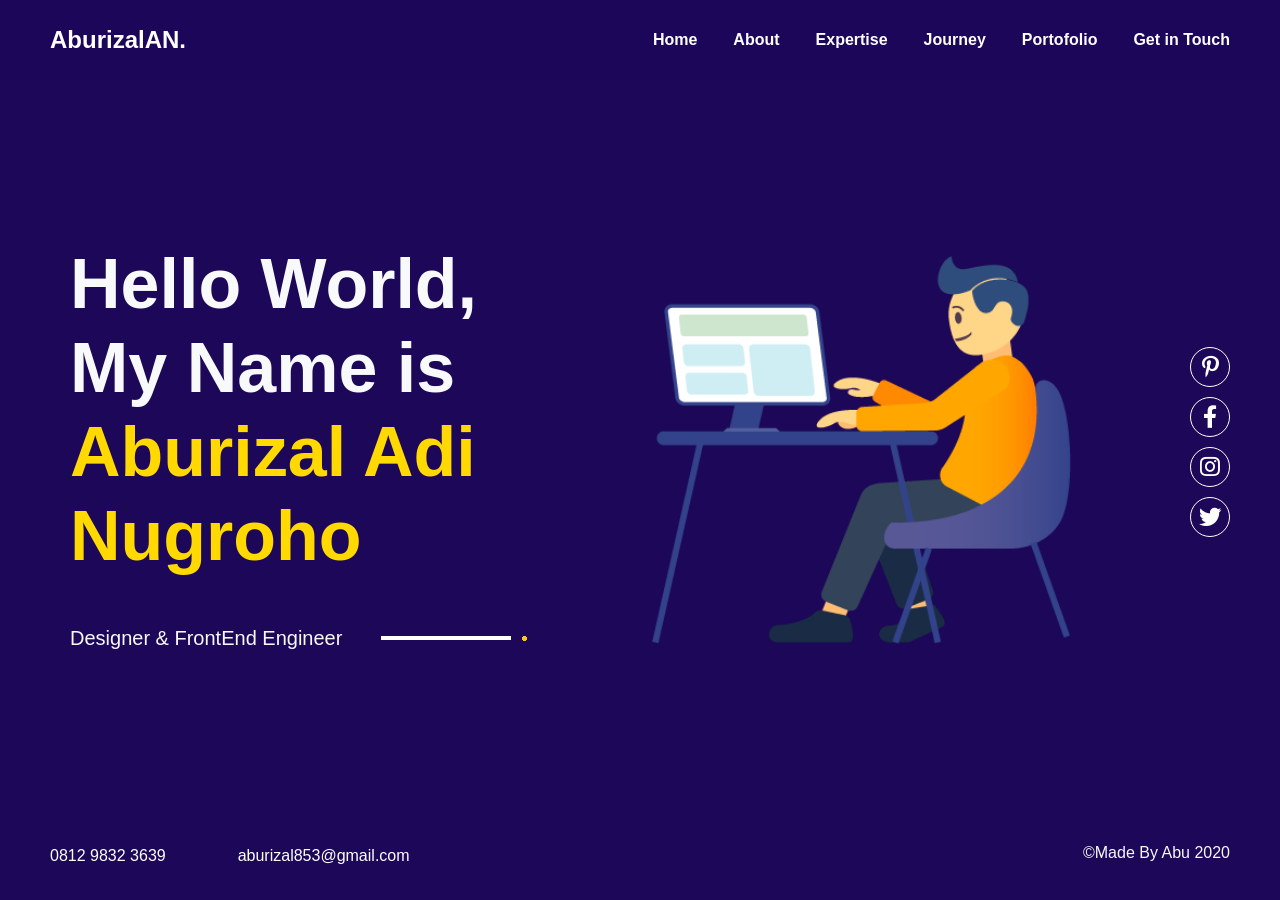
==== index.html @ 2dc070d5 "Commit Malam Tahun Baru" ====
<!DOCTYPE html>
<html lang="en">
    <head>
        <meta charset="utf-8">
        <meta name="viewport" content="width=device-width, initial-scale=1">
        <title>Aburizal Adi Nugroho - FrontEnd Engineer</title>
        <link href="./css/bootstrap.min.css" rel="stylesheet">
        <link href="./css/all.min.css" rel="stylesheet" >
        <link href="./css/magnific-popup.css" rel="stylesheet">
        <link href="./css/jquery.pagepiling.min.css" rel="stylesheet">
        <link href="./css/main.css" rel="stylesheet">
    </head>
    <body>
        <!--======Navbar========-->
        <nav id="navbar" class="navbar navbar-expand-xl navbar-dark fixed-top">
            <div class="container-fluid">
                <a class="navbar-brand me-5" href="#">AburizalAN.</a>
                <button class="navbar-toggler" type="button" data-toggle="collapse" aria-controls="navbarSupportedContent" aria-expanded="false" aria-label="Toggle navigation">
                    <span class="navbar-toggler-icon"></span>
                </button>
                <div class="collapse navbar-collapse" id="navbarSupportedContent">
                    <ul id="menu" class="navbar-nav ms-auto">
                        <li data-menuanchor="header" class="nav-item"><a class="nav-link" href="#header">Home</a></li>
                        <li data-menuanchor="about" class="nav-item"><a class="nav-link" href="#about">About</a></li>
                        <li data-menuanchor="skills" class="nav-item"><a class="nav-link" href="#skills">Expertise</a></li>
                        <li data-menuanchor="journey" class="nav-item"><a class="nav-link" href="#journey">Journey</a></li>
                        <li data-menuanchor="portofolio" class="nav-item"><a class="nav-link" href="#portofolio">Portofolio</a></li>
                        <li data-menuanchor="contact" class="nav-item"><a class="nav-link" href="#contact">Get in Touch</a></li>
                    </ul>
                </div>
            </div>
        </nav>
        <div class="bottom-nav fixed-bottom text-light">
            <div class="container-fluid">
                <div class="row d-flex justify-content-between align-items-center">
                    <div class="contact d-flex align-items-center justify-content-start">
                        <div class="phone me-5">0812 9832 3639</div>
                        <div class="email ms-4">aburizal853@gmail.com</div>
                    </div>
                    <h6>&#169;Made By Abu 2020</h6>
                </div>
            </div>
        </div>
        
        <ul class="sosmed position-absolute">
            <li><a href=""><i class="fab fa-pinterest-p"></i></a></li>
            <li><a href=""><i class="fab fa-facebook-f"></i></a></li>
            <li><a href=""><i class="fab fa-instagram"></i></a></li>
            <li><a href=""><i class="fab fa-twitter"></i></a></li>
        </ul>

        <div id="pagepiling">
            <header id="header" class="header section pp-scrollable">
                <div class="container text-light position-relative h-lg-100">
                    <div class="row align-items-center h-100 justify-content-center">
                        <div class="col-lg-5">
                            <h1 class="big-title mb-lg-5 mb-4">
                                Hello World, <br> My Name is <span>Aburizal Adi Nugroho</span>
                            </h1>
                            <h5>
                                Designer & FrontEnd Engineer
                            </h5>
                        </div>
                        <div class="col-lg-6 offset-lg-1 mt-4 mt-lg-0">
                            <img class=" w-75" src="./img/illustration/illustration-header.png">
                        </div>
                    </div>
                </div>
            </header>

            <section id="about" class="section light-section about pp-scrollable">
                <div class="container h-lg-100">
                    <div class="row h-100 align-items-center justify-content-center">
                        <div class="col-lg-6">
                            <h3>About Me</h3>
                            <h1>I am design &  <br>
                                technology enthusiast
                            </h1>
                            <p class="mt-4">
                                Hello I'm Abu, Design & Tech Enthusiast based in Bogor, West Java.
                                Now i'm working as a Graphic Designer in the Educational Consultant in Cibinong. 
                            </p>
                            <p>
                                I like to learn & make many things about Technology and design aspecially on Web Technology.
                            </p>
                        </div>
                        <div class="col-lg-6 d-flex justify-content-center">
                            <div class="wrapper">
                                <div class="img-wrapper">
                                    <img src="./img/Foto/profil.jpg">
                                </div>
                            </div>
                        </div>
                    </div>
                </div>
            </section>

            <section id="skills" class="section skills text-light pp-scrollable">
                <div class="container h-lg-100">
                    <div class="row h-100 align-items-center justify-content-center">
                        <div class="col-lg-5">
                            <div class="img-wrapper d-flex justify-content-center align-items-center">
                                <img src="./img/skills-01.png" alt="">
                            </div>
                        </div>
                        <div class="col-lg-5 offset-lg-1 content">
                            <h3>Expertise</h3>
                            <h1>My Skills & Technologies</h1>
                            <div class="mt-5">
                                <div class="progress-item">
                                    <div class="row">
                                        <div class="col-md-6"><h6>Coding (FrontEnd)</h6></div>
                                        <div class="col-md-6 text-end"></div>
                                    </div>
                                    <div class="progress mt-2">
                                        <div class="progress-bar" role="progressbar" style="width: 60%" aria-valuenow="60" aria-valuemin="0" aria-valuemax="100"></div>
                                    </div>
                                </div>
                                <div class="progress-item mt-4">
                                    <div class="row">
                                        <div class="col-md-6"><h6>Design</h6></div>
                                        <div class="col-md-6 text-end"></div>
                                    </div>
                                    <div class="progress mt-2">
                                        <div class="progress-bar bg-success" role="progressbar" style="width: 60%" aria-valuenow="60" aria-valuemin="0" aria-valuemax="100"></div>
                                    </div>
                                </div>
                            </div>
                            <div class="mt-5">
                                <h6>Technologies</h6>
                                <ul>
                                    <li>Javascript (ES6)</li>
                                    <li>HTML & CSS</li>
                                    <li>Bootstrap Framework</li>
                                    <li>React</li>
                                    <li>Progresive Web App</li>
                                    <li>Github</li>
                                </ul>
                            </div>
                        </div>
                    </div>
                </div>
            </section>

            <section id="journey" class="section experiences light-section pp-scrollable">
                <div class="container">
                    <div class="row">
                        <div class="col-11">
                            <h3>Employment & Education</h3>
                            <h1 class="mb-5">My Experiences Journey</h1>
                        </div>
                        <div class="col-lg-11 mt-2">
                            <ul class="experiencelist">
                                <li class="dicoding">
                                    <div class="d-lg-flex align-items-center ps-lg-0 ps-4">
                                        <div class="col-lg-6 d-lg-flex justify-content-center icon">
                                            <img src="./img/dicoding logo.png" alt="">
                                        </div>
                                        <div class="col-lg-6 mt-lg-0 mt-3">
                                            <h5>2020</h5>
                                            <h3>Sertifikat Kompetensi Dicoding</h3>
                                            <ul>
                                                <li>Belajar Dasar Pemrograman Web</li>
                                                <li>Fundamental Front End Web Development</li>
                                                <li>Membangun Progressive Web Apps</li>
                                            </ul>
                                        </div>
                                    </div>
                                    <div class="icon-wrapper">
                                        <span><i class="fas fa-briefcase"></i></span>
                                    </div>
                                    <div class="button-wrapper overflow-hidden d-lg-block d-none">
                                        <button type="button"><i class="fas fa-search-plus"></i></button>
                                    </div>
                                </li>
                                <li class="bdd">
                                    <div class="d-lg-flex align-items-center ps-lg-0 ps-4">
                                        <div class="col-lg-6 d-lg-flex justify-content-center align-items-center icon">
                                            <img class="me-4" src="./img/logo-bdd.png" alt="">
                                            <img src="./img/logo-kemenparekraf.png">
                                        </div>
                                        <div class="col-lg-6 mt-lg-0 mt-3">
                                            <h5>2020</h5>
                                            <h3>Baparekraf Digital Talent Day</h3>
                                            <p>Monitoring dan Coaching Penerima Fasilitas BDT TA 2020 [Online Event]</p>
                                        </div>
                                    </div>
                                    <div class="icon-wrapper">
                                        <span><i class="fas fa-briefcase"></i></span>
                                    </div>
                                    <div class="button-wrapper overflow-hidden d-lg-block d-none">
                                        <button type="button"><i class="fas fa-search-plus"></i></button>
                                    </div>
                                </li>
                                <li class="gilland">
                                    <div class="d-lg-flex align-items-center ps-lg-0 ps-4">
                                        <div class="col-lg-6 d-lg-flex justify-content-center align-items-center icon">
                                            <img class="me-4" src="./img/GILLAND GANESHA 2016-COLOR.png" alt="">
                                        </div>
                                        <div class="col-lg-6 mt-lg-0 mt-3">
                                            <h5>2017 - Now</h5>
                                            <h3>Graphic Designer <br>at PT. Gilland Ganesha</h3>
                                            <p>Working at Marketing & Social Media Division</p>
                                        </div>
                                    </div>
                                    <div class="icon-wrapper">
                                        <span><i class="fas fa-briefcase"></i></span>
                                    </div>
                                    <div class="button-wrapper overflow-hidden d-lg-block d-none">
                                        <button type="button"><i class="fas fa-search-plus"></i></button>
                                    </div>
                                </li>
                                <li class="smk">
                                    <div class="d-lg-flex align-items-center ps-lg-0 ps-4">
                                        <div class="col-lg-6 d-lg-flex justify-content-center align-items-center icon">
                                            <img class="me-4" src="./img/SMKN 1 Bogor.jpg" alt="">
                                        </div>
                                        <div class="col-lg-6 mt-lg-0 mt-3">
                                            <h5>2013 - 2016</h5>
                                            <h3>Student at SMKN 1 Bogor</h3>
                                            <p>Student in Multimedia Major</p>
                                        </div> 
                                    </div>          
                                    <div class="icon-wrapper">
                                        <span><i class="fas fa-briefcase"></i></span>
                                    </div>
                                    <div class="button-wrapper overflow-hidden d-lg-block d-none">
                                        <button type="button"><i class="fas fa-search-plus"></i></button>
                                    </div>
                                </li>
                            </ul>
                        </div>
                    </div>
                </div>
            </section>

            <section id="portofolio" class="section portofolio pp-scrollable text-light">
                <div class="container">
                    <div class="row h-100 align-items-center justify-content-center">
                        <div class="col-11">
                            <h3>Portofolio</h3>
                            <h1 class="mb-5">Somethings I've Built</h1>
                        </div>
                        <div class="col-11 mt-3">
                            <div class="row">
                                <div class="grid">
                                    <div class="image-wrapper">
                                        <div class="image">
                                            <img class="w-100" src="img/Group 365.png">
                                        </div>
                                    </div>
                                    <div class="content">
                                        <h3 class="mb-4">Landing Page Website</h3>
                                        <div class="white-box">
                                            This is the Clean, Modern, and Professional Agency Website Template Based on latest Bootstrap 4 Framework.
                                            You can use this template for any kind of purpose.
                                        </div>
                                        <ul class="mt-4">
                                            <li>HTML & CSS</li>
                                            <li>Bootstrap 4.x</li>
                                            <li>Javascript</li>
                                        </ul>
                                        <a class="mt-3" href="#">
                                            <div class="overflow-hidden d-inline-block">
                                                <span>check out more</span>
                                            </div>
                                            <span class="ps-2 d-inline-block"><i class="fas fa-external-link-alt"></i></span>
                                        </a>
                                    </div>
                                </div>
                                <div class="grid left">
                                    <div class="image-wrapper">
                                        <div class="image" style="height: 358px;">
                                            <img class="w-100" src="img/Web 1366 – 1.png">
                                        </div>
                                    </div>
                                    <div class="content">
                                        <h3 class="mb-4">Job Seeker Website</h3>
                                        <div class="white-box">
                                            This is a Website theme for Job Seeker who want to search for the Job.
                                            it made with Bootstrap 4 Framework. 
                                        </div>
                                        <ul class="mt-4">
                                            <li>HTML & CSS</li>
                                            <li>Bootstrap 4.x</li>
                                            <li>Javascript</li>
                                        </ul>
                                        <a class="mt-3" href="#">
                                            <div class="overflow-hidden d-inline-block">
                                                <span>check out more</span>
                                            </div>
                                            <span class="pe-2 d-inline-block"><i class="fas fa-external-link-alt"></i></span>
                                        </a>
                                    </div>
                                </div>
                                <div class="grid">
                                    <div class="image-wrapper">
                                        <div class="image">
                                            <img class="w-100" src="./img/Footbal.png">
                                        </div>
                                    </div>
                                    <div class="content">
                                        <h3 class="mb-4">Football team Web App</h3>
                                        <div class="white-box">
                                            A Web App that include the lists of Football team in the best european Leagues.
                                            You can search the information about your Favorit Team, and save it into your Favorite List.
                                            and you can access your Favorite team information in offline mode.
                                        </div>
                                        <ul class="mt-4">
                                            <li>HTML & CSS</li>
                                            <li>Javascript</li>
                                            <li>PWA</li>
                                            <li>Materialize.css</li>
                                            
                                        </ul>
                                        <a class="mt-3" href="#">
                                            <div class="overflow-hidden d-inline-block">
                                                <span>check out more</span>
                                            </div>
                                            <span class="ps-2 d-inline-block"><i class="fas fa-external-link-alt"></i></span>
                                        </a>
                                    </div>
                                </div>
                            </div>
                        </div>
                    </div>

                    <div class="row design-portofolio justify-content-center">
                        <div class="col-lg-11">
                            <div class="row">
                                <h3 class="mb-5">Another Portofolio Design</h3>
                                <div class="portofolio-grid">
                                    <a class="grid-item" href="./img/Portofolio/display Creativora.jpg">
                                        <div class="overlay">
                                            <h4><i class="fas fa-search-plus"></i></h4>
                                        </div>
                                        <img src="./img/Portofolio/display Creativora.jpg">
                                    </a>
                                    <a class="grid-item" href="./img/Portofolio/01_Preview-02-02.png">
                                        <div class="overlay">
                                            <h4><i class="fas fa-search-plus"></i></h4>
                                        </div>
                                        <img src="./img/Portofolio/01_Preview-02-02.png">
                                    </a>
                                    <a class="grid-item" href="./img/Portofolio/WEb-Design-ai-2020-01.png">
                                        <div class="overlay">
                                            <h4><i class="fas fa-search-plus"></i></h4>
                                        </div>
                                        <img src="./img/Portofolio/WEb-Design-ai-2020-01.png">
                                    </a>
                                    <a class="grid-item" href="./img/Portofolio/Web-Design.png">
                                        <div class="overlay">
                                            <h4><i class="fas fa-search-plus"></i></h4>
                                        </div>
                                        <img src="./img/Portofolio/Web-Design.png">
                                    </a>
                                    <a class="grid-item" href="./img/Portofolio/01_Preview-2-01-01.png">
                                        <div class="overlay">
                                            <h4><i class="fas fa-search-plus"></i></h4>
                                        </div>
                                        <img src="./img/Portofolio/01_Preview-2-01-01.png">
                                    </a>
                                </div>
                            </div>
                        </div>
                    </div>
                </div>
            </section>

            <section id="contact" class="section get-in-touch text-light pp-scrollable">
                <div class="container text-center h-100">
                    <div class="row justify-content-center h-100 align-items-center flex-column">
                        <div class="col-lg-12">
                            <h1>Get In Touch</h1>
                        </div>
                        <div class="col-lg-6 mt-4">
                            <p class="mb-5">
                                Lorem ipsum dolor sit amet, consectetur adipiscing elit. 
                                Praesent congue, elit semper vulputate ultrices, arcu risus 
                                mattis arcu, sed faucibus odio augue quis tortor. 
                                Pellentesque vel egestas turpis.
                            </p>
                            <div class="btn-wrapper d-flex justify-content-center align-items-center flex-column flex-lg-row">
                                <a class="gmail" href="mailto:aburizal853@gmail.com">Contact Me Via Email</a>
                                <a class="whatsapp ms-lg-4 mt-4 mt-lg-0" href="https://api.whatsapp.com/send?phone=6281298323639">Contact Me Via Whatsapp</a>
                            </div>
                        </div>
                    </div>
                </div>
            </section>

        </div>
        


        <script src="./js/jquery-3.5.1.min.js"></script>
        <script src="./js/jquery.magnific-popup.js"></script>
        <script src="./js/jquery.pagepiling.js"></script>
        <script src="./js/bootstrap.bundle.min.js"></script>
        <script src="./js/custom.js"></script>
    </body>
</html>
---- css/main.css ----
body {
  font-family: 'Nunito Sans', sans-serif;
}

section, header {
  width: 100%;
}

a {
  text-decoration: none;
  color: white;
}

a:hover {
  color: white;
}

.h-lg-100 {
  padding: 110px 0;
}

@media screen and (min-width: 992px) {
  .h-lg-100 {
    padding: 0;
    height: 100%;
  }
}

.container-fluid {
  padding: 0 50px;
}

@media screen and (max-width: 992px) {
  .container {
    padding-left: 30px;
    padding-right: 30px;
  }
}

.navbar {
  z-index: 7;
  background-color: rgba(29, 7, 90, 0.8);
  height: 80px;
  -webkit-transition: all .8s ease;
  transition: all .8s ease;
}

.navbar .navbar-brand {
  font-weight: 700;
  font-size: 24px;
}

.navbar .nav-item {
  font-weight: 700;
  margin-left: 36px;
}

.navbar .nav-item .nav-link {
  padding: 0;
  -webkit-transition: all .2s ease;
  transition: all .2s ease;
  position: relative;
  display: inline-block;
  width: 100%;
  /*&::after {
			position: absolute;
			bottom: -8px;
			left: 0;
			transform: scaleX(0);
			transform-origin: left;
			content: '';
			width: 70%;
			height: 3px;
			transition: all .3s;
			background-color: #fce45e;
			}
			&:hover::after {
			transform: scaleX(1);
			}*/
}

.navbar .nav-item .nav-link:hover {
  color: #fce45e;
}

.navbar .navbar-collapse {
  width: auto;
}

.navbar-dark .nav-item .nav-link {
  color: white;
}

.navbar-light {
  background-color: rgba(255, 255, 255, 0.9);
}

.navbar-light .nav-link {
  /*&:hover::after {
			background-color: rgb(72, 39, 221) !important;
		}*/
}

.navbar-light .nav-link:hover {
  color: #4827dd !important;
}

.sosmed {
  display: -webkit-box;
  display: -ms-flexbox;
  display: flex;
  -webkit-box-align: end;
      -ms-flex-align: end;
          align-items: flex-end;
  -webkit-box-pack: center;
      -ms-flex-pack: center;
          justify-content: center;
  -webkit-box-orient: vertical;
  -webkit-box-direction: normal;
      -ms-flex-flow: column;
          flex-flow: column;
  position: absolute;
  list-style: none;
  padding: 0;
  top: 0;
  bottom: 0;
  right: 50px;
  z-index: 1000;
}

@media screen and (max-width: 992px) {
  .sosmed {
    display: none;
  }
}

.sosmed li a {
  display: -webkit-box;
  display: -ms-flexbox;
  display: flex;
  -webkit-box-align: center;
      -ms-flex-align: center;
          align-items: center;
  -webkit-box-pack: center;
      -ms-flex-pack: center;
          justify-content: center;
  border-radius: 50%;
  width: 40px;
  height: 40px;
  font-size: 2.5vh;
  color: white;
  border: 1.9px solid;
  text-decoration: none;
  -webkit-transition: all .4s ease;
  transition: all .4s ease;
  margin: 5px 0;
}

.sosmed li a:hover {
  -webkit-transform: translateX(-30%);
          transform: translateX(-30%);
  background-color: #FFCE2E;
  border-color: #FFCE2E;
  color: #001141;
}

.sosmed-inverse li a {
  color: #484848 !important;
}

.bottom-nav {
  margin-bottom: 30px;
  -webkit-transition: .4s ease;
  transition: .4s ease;
  position: absolute;
  width: 100%;
  bottom: 0;
  left: 0;
  z-index: 100000;
}

@media screen and (max-width: 992px) {
  .bottom-nav {
    display: none;
  }
}

.bottom-nav .row * {
  width: unset;
}

.bottom-nav-inverse {
  color: #484848 !important;
}

.contact {
  bottom: 50px;
}

.contact .phone, .contact .email {
  -webkit-transition: .4s ease;
  transition: .4s ease;
  width: auto;
  color: white;
}

.contact-inverse .phone, .contact-inverse .email {
  color: #484848;
}

.header {
  background-color: #1d0758;
  width: 100%;
  min-height: 100vh;
}

.header .big-title {
  font-weight: 800;
  font-size: 70px;
}

@media screen and (max-width: 992px) {
  .header .big-title {
    font-size: 50px;
  }
}

.header .big-title span {
  color: #ffd900;
}

.header h5 {
  position: relative;
}

.header h5::after {
  content: '';
  position: absolute;
  top: 0;
  bottom: 0;
  right: 0;
  width: 150px;
  background-size: 130px 4px, 7px 7px;
  background-position: 0px 50%, 140px 50%;
  background-repeat: no-repeat;
  background-image: -webkit-gradient(linear, left top, right top, from(white), to(white)), radial-gradient(ellipse at center, #ffc514 0%, #ffc514 50%, rgba(255, 197, 20, 0) 50%, rgba(255, 197, 20, 0) 100%);
  background-image: linear-gradient(90deg, white 0%, white 100%), radial-gradient(ellipse at center, #ffc514 0%, #ffc514 50%, rgba(255, 197, 20, 0) 50%, rgba(255, 197, 20, 0) 100%);
}

@media screen and (max-width: 992px) {
  .header h5::after {
    display: none;
  }
}

.about {
  background-color: white;
}

.about h1 {
  font-weight: 800;
}

.about .wrapper {
  position: relative;
}

.about .wrapper::before {
  content: "";
  width: 100%;
  height: 100%;
  position: absolute;
  top: 30px;
  left: 30px;
  border: 2px solid #02233d;
  z-index: -1;
}

.about .wrapper .img-wrapper {
  width: 300px;
  height: 350px;
  overflow: hidden;
  display: -webkit-box;
  display: -ms-flexbox;
  display: flex;
  -webkit-box-align: center;
      -ms-flex-align: center;
          align-items: center;
}

.about .wrapper .img-wrapper img {
  width: 100%;
}

.skills {
  background-color: #1d0758;
}

.skills h1 {
  font-weight: 800;
  font-size: 38px;
  color: #ffd900;
}

.skills .progress {
  height: 6px;
}

.skills ul {
  -webkit-columns: 2;
          columns: 2;
}

.skills .img-wrapper {
  background-color: #2B0E7B;
  border-radius: 4px;
  width: 100%;
  height: 459px;
}

.skills .img-wrapper img {
  width: 150%;
}

@media screen and (max-width: 992px) {
  .skills .img-wrapper img {
    width: 100%;
  }
}

.experiences {
  background-color: white;
  padding: 130px 0;
}

.experiences h1 {
  font-weight: 800;
}

.experiences .experiencelist {
  list-style: none;
  padding: 0;
  margin: 0;
  position: relative;
}

.experiences .experiencelist > li {
  cursor: pointer;
  padding-left: 70px;
  position: relative;
}

@media screen and (max-width: 992px) {
  .experiences .experiencelist > li:hover > .d-lg-flex {
    background-color: #ececec;
  }
}

.experiences .experiencelist > li > .d-lg-flex {
  border-top: 1px solid #dadada;
  padding: 32px 0;
  -webkit-transition: .3s;
  transition: .3s;
}

.experiences .experiencelist > li:last-child > .d-lg-flex {
  border-bottom: 1px solid #dadada;
}

.experiences .experiencelist > li .icon img {
  width: 100px;
  height: auto;
}

.experiences .experiencelist > li .icon-wrapper {
  display: -webkit-box;
  display: -ms-flexbox;
  display: flex;
  -webkit-box-pack: center;
      -ms-flex-pack: center;
          justify-content: center;
  -webkit-box-align: center;
      -ms-flex-align: center;
          align-items: center;
  width: 70px;
  height: 70px;
  font-size: 16px;
  color: white;
  background-color: #1d0758;
  border: 10px solid white;
  position: absolute;
  -webkit-transform: translateY(-50%);
          transform: translateY(-50%);
  top: 50%;
  left: 0;
  border-radius: 100px;
}

.experiences .experiencelist > li .button-wrapper {
  position: absolute;
  top: 0;
  right: 0;
  -webkit-transform: translateX(100%);
          transform: translateX(100%);
  width: 100px;
  height: 100%;
}

.experiences .experiencelist > li .button-wrapper button {
  width: 100%;
  height: 100%;
  top: 0;
  left: 100%;
  background-color: #e6e6e6;
  border: none;
  font-size: 30px;
  color: #4d4d4d;
  position: absolute;
  -webkit-transition: .3s ease;
  transition: .3s ease;
}

.experiences .experiencelist > li .button-wrapper button:focus {
  border: none;
  outline: none;
}

.experiences .experiencelist > li:hover .button-wrapper button {
  left: 0;
}

.experiences .experiencelist h3 {
  font-weight: 800;
}

.experiences .experiencelist::before {
  content: '';
  border-radius: 100px;
  position: absolute;
  width: 70px;
  height: 100%;
  top: 0;
  left: 0;
  background-size: 4px 100%;
  background-position: 50% 0;
  background-repeat: no-repeat;
  background-image: #484848;
  background-image: -webkit-gradient(linear, left top, right top, from(#484848), to(#484848));
  background-image: linear-gradient(90deg, #484848 0%, #484848 100%);
}

.portofolio {
  background-color: #1d0758;
  padding: 130px 0;
}

.portofolio h1 {
  font-weight: 800;
}

.portofolio .grid {
  margin-bottom: 100px;
  display: -ms-grid;
  display: grid;
  gap: 30px;
  -ms-grid-columns: (1fr)[12];
      grid-template-columns: repeat(12, 1fr);
  -webkit-box-align: center;
      -ms-flex-align: center;
          align-items: center;
}

.portofolio .grid:last-child {
  margin-bottom: 0;
}

.portofolio .grid .image-wrapper {
  position: relative;
  -ms-grid-row: 1;
  grid-area: 1 / 1 / 1 / -1;
  position: relative;
  -webkit-box-shadow: 0 10px 30px -15px rgba(0, 0, 0, 0.5);
          box-shadow: 0 10px 30px -15px rgba(0, 0, 0, 0.5);
  top: 0px;
  left: 0px;
  -webkit-transition: all .2s !important;
  transition: all .2s !important;
  -webkit-transition-delay: .2s;
          transition-delay: .2s;
}

@media screen and (min-width: 992px) {
  .portofolio .grid .image-wrapper {
    -ms-grid-row: 1;
    -ms-grid-column: 1;
    -ms-grid-column-span: 7;
    grid-area: 1 / 1/ 1 / 8;
  }
}

.portofolio .grid .image-wrapper:hover {
  top: 3px;
  left: 3px;
}

.portofolio .grid .image-wrapper::after {
  -webkit-transition: .2s;
  transition: .2s;
  content: '';
  position: absolute;
  width: 100%;
  height: 100%;
  border: 2px solid rgba(255, 255, 255, 0.7);
  top: 18px;
  left: 18px;
  z-index: -1;
}

.portofolio .grid .image-wrapper:hover::after {
  top: 12px;
  left: 12px;
}

.portofolio .grid .image {
  overflow: hidden;
  position: relative;
}

.portofolio .grid .image::before {
  content: '';
  width: 100%;
  height: 100%;
  position: absolute;
  background-color: rgba(68, 0, 255, 0.3);
  -webkit-transition: .3s;
  transition: .3s;
}

.portofolio .grid .image:hover::before {
  opacity: 0;
}

.portofolio .grid .content {
  text-align: right !important;
  position: relative;
  -ms-grid-row: 1;
  grid-area: 1 / 1 / 1 / -1;
}

@media screen and (min-width: 992px) {
  .portofolio .grid .content {
    -ms-grid-row: 1;
    grid-area: 1 / 7 / 1 / -1;
  }
}

.portofolio .grid .content h3 {
  font-weight: 800;
}

.portofolio .grid .content .white-box {
  -webkit-box-shadow: 0 10px 30px -15px rgba(0, 0, 0, 0.5);
          box-shadow: 0 10px 30px -15px rgba(0, 0, 0, 0.5);
  background-color: #5e48c0;
  padding: 24px;
  color: white;
  border-radius: 4px;
}

.portofolio .grid .content ul {
  list-style: none;
  padding: 0;
  margin: 0;
}

.portofolio .grid .content ul li {
  display: inline-block;
  margin-left: 28px;
  color: #d8c7ff;
}

.portofolio .grid .content a {
  display: inline-block;
  overflow: auto;
  font-weight: 700;
}

.portofolio .grid .content a div span:nth-child(1) {
  display: inline-block;
  -webkit-transition: .2s;
  transition: .2s;
  position: relative;
  -webkit-transform: translateX(100%);
          transform: translateX(100%);
}

.portofolio .grid .content a:hover div span:nth-child(1) {
  -webkit-transform: translateX(0);
          transform: translateX(0);
}

.portofolio .grid .content a > span {
  float: right;
}

@media screen and (min-width: 992px) {
  .portofolio .grid.left .image-wrapper {
    -ms-grid-row: 1;
    grid-area: 1 / 6 / 1 / -1;
  }
}

.portofolio .grid.left .image-wrapper:hover {
  top: 3px;
  left: -3px;
}

.portofolio .grid.left .image-wrapper::after {
  top: 18px;
  left: -18px;
}

.portofolio .grid.left .image-wrapper:hover::after {
  top: 12px;
  left: -12px;
}

.portofolio .grid.left .content {
  text-align: left !important;
}

@media screen and (min-width: 992px) {
  .portofolio .grid.left .content {
    -ms-grid-row: 1;
    -ms-grid-column: 1;
    -ms-grid-column-span: 6;
    grid-area: 1 / 1/ 1 / 7;
  }
}

.portofolio .grid.left .content ul {
  -webkit-box-pack: start;
      -ms-flex-pack: start;
          justify-content: flex-start;
}

.portofolio .grid.left .content ul li {
  margin-left: 0;
  margin-right: 28px;
}

.portofolio .grid.left a div span:nth-child(1) {
  -webkit-transform: translateX(-100%);
          transform: translateX(-100%);
}

.portofolio .grid.left a > span {
  float: left;
}

@media screen and (max-width: 992px) {
  .portofolio .grid {
    margin-bottom: 40px;
    -webkit-box-align: unset;
        -ms-flex-align: unset;
            align-items: unset;
  }
  .portofolio .grid .image-wrapper {
    -webkit-box-shadow: none;
            box-shadow: none;
  }
  .portofolio .grid .image-wrapper .image {
    height: 200px !important;
    opacity: 0.3;
  }
  .portofolio .grid .image-wrapper::after {
    display: none;
  }
  .portofolio .grid .content {
    padding: 30px;
    padding-bottom: 10px;
  }
  .portofolio .grid .content .white-box {
    -webkit-box-shadow: none;
            box-shadow: none;
    background-color: transparent;
    padding: 0;
    color: white;
    border-radius: none;
  }
}

.portofolio .design-portofolio {
  margin-top: 130px;
}

@media screen and (max-width: 992px) {
  .portofolio .design-portofolio {
    margin-top: 70px;
  }
}

.portofolio .design-portofolio h3 {
  font-weight: 800;
}

.portofolio .design-portofolio .portofolio-grid {
  display: block;
}

.portofolio .design-portofolio .portofolio-grid .grid-item {
  display: block;
  margin-bottom: 30px;
  -webkit-box-shadow: 0 20px 40px -15px rgba(0, 0, 0, 0.3);
          box-shadow: 0 20px 40px -15px rgba(0, 0, 0, 0.3);
  height: 300px;
  overflow: hidden;
  background-color: #d8c7ff;
  position: relative;
}

.portofolio .design-portofolio .portofolio-grid .grid-item .overlay {
  position: absolute;
  width: 100%;
  height: 100%;
  top: 50%;
  left: 50%;
  -webkit-transform: translate(-50%, -50%);
          transform: translate(-50%, -50%);
  background-color: rgba(68, 0, 255, 0.5);
  opacity: 0;
  -webkit-transition: .2s;
  transition: .2s;
  display: -webkit-box;
  display: -ms-flexbox;
  display: flex;
  -webkit-box-align: center;
      -ms-flex-align: center;
          align-items: center;
  -webkit-box-pack: center;
      -ms-flex-pack: center;
          justify-content: center;
  font-size: 50px;
}

.portofolio .design-portofolio .portofolio-grid .grid-item:hover .overlay {
  width: calc(100% - 30px);
  height: calc(100% - 30px);
  opacity: 1;
}

.portofolio .design-portofolio .portofolio-grid .grid-item img {
  width: 100%;
  height: 100%;
  -o-object-fit: cover;
     object-fit: cover;
  -o-object-position: top;
     object-position: top;
}

@media screen and (min-width: 720px) {
  .portofolio .design-portofolio .portofolio-grid {
    display: -ms-grid;
    display: grid;
    -ms-grid-columns: auto auto;
        grid-template-columns: auto auto;
    -ms-grid-rows: minmax(300px, auto);
        grid-template-rows: minmax(300px, auto);
    grid-auto-flow: dense;
    gap: 30px;
  }
  .portofolio .design-portofolio .portofolio-grid .grid-item {
    margin-bottom: 0px;
  }
  .portofolio .design-portofolio .portofolio-grid .grid-item:nth-child(3) {
    -ms-grid-row: span 2;
        grid-row-start: span 2;
    height: 630px;
  }
}

@media screen and (min-width: 992px) {
  .portofolio .design-portofolio .portofolio-grid {
    display: -ms-grid;
    display: grid;
    -ms-grid-columns: auto auto auto;
        grid-template-columns: auto auto auto;
    -ms-grid-rows: minmax(300px, auto);
        grid-template-rows: minmax(300px, auto);
    grid-auto-flow: dense;
    gap: 30px;
  }
  .portofolio .design-portofolio .portofolio-grid .grid-item {
    margin-bottom: 0px;
  }
  .portofolio .design-portofolio .portofolio-grid .grid-item:nth-child(1) {
    -ms-grid-column: span 2;
        grid-column-start: span 2;
  }
  .portofolio .design-portofolio .portofolio-grid .grid-item:nth-child(4) {
    -ms-grid-column: span 2;
        grid-column-start: span 2;
  }
  .portofolio .design-portofolio .portofolio-grid .grid-item:nth-child(3) {
    -ms-grid-row: span 2;
        grid-row-start: span 2;
    height: 630px;
  }
  .portofolio .design-portofolio .portofolio-grid .grid-item:nth-child(5) {
    -ms-grid-column: span 2;
        grid-column-start: span 2;
  }
}

.get-in-touch {
  background-color: #010020;
}

.get-in-touch h1 {
  font-weight: 800;
}

.get-in-touch .btn-wrapper a {
  width: 300px;
  padding: 20px 30px;
  border: 2px solid white;
  -webkit-transition: .2s;
  transition: .2s;
}

.get-in-touch .btn-wrapper a:hover {
  border-color: #fce45e;
  color: #fce45e;
}

.mfp-content {
  width: 80%;
}

.mfp-content figure .mfp-img {
  width: 100%;
  max-height: unset !important;
}

/* overlay at start */
.mfp-fade.mfp-bg {
  opacity: 0;
  -webkit-transition: all 0.15s ease-out;
  transition: all 0.15s ease-out;
}

/* overlay animate in */
.mfp-fade.mfp-bg.mfp-ready {
  opacity: 0.8;
}

/* overlay animate out */
.mfp-fade.mfp-bg.mfp-removing {
  opacity: 0;
}

/* content at start */
.mfp-fade.mfp-wrap .mfp-content {
  opacity: 0;
  -webkit-transition: all 0.15s ease-out;
  transition: all 0.15s ease-out;
}

/* content animate it */
.mfp-fade.mfp-wrap.mfp-ready .mfp-content {
  opacity: 1;
}

/* content animate out */
.mfp-fade.mfp-wrap.mfp-removing .mfp-content {
  opacity: 0;
}
/*# sourceMappingURL=main.css.map */
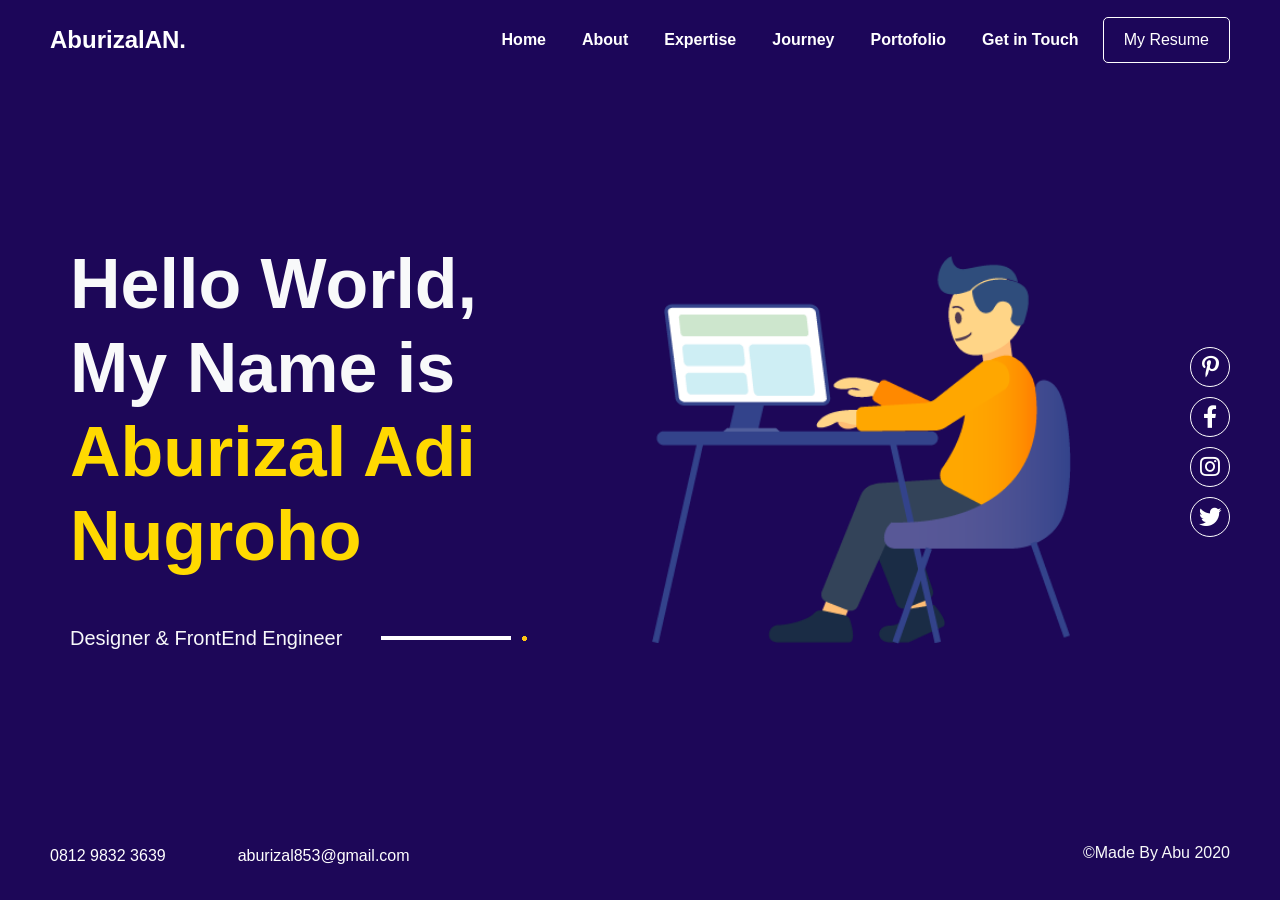
==== commit 783b4aae: "penambahan link resume" ====
--- a/index.html
+++ b/index.html
@@ -27,6 +27,10 @@
                         <li data-menuanchor="portofolio" class="nav-item"><a class="nav-link" href="#portofolio">Portofolio</a></li>
                         <li data-menuanchor="contact" class="nav-item"><a class="nav-link" href="#contact">Get in Touch</a></li>
                     </ul>
+                    
+                    <a class="myresume ms-0 ms-lg-4" href="https://drive.google.com/file/d/1-pJa2Ewuh2-pcLEcbB_aptd0f5gsszlU/view?usp=sharing">
+                        My Resume
+                    </a>
                 </div>
             </div>
         </nav>
@@ -237,18 +241,18 @@
             <section id="portofolio" class="section portofolio pp-scrollable text-light">
                 <div class="container">
                     <div class="row h-100 align-items-center justify-content-center">
-                        <div class="col-11">
+                        <div class="col-lg-11">
                             <h3>Portofolio</h3>
                             <h1 class="mb-5">Somethings I've Built</h1>
                         </div>
-                        <div class="col-11 mt-3">
+                        <div class="col-lg-11 mt-3">
                             <div class="row">
                                 <div class="grid">
-                                    <div class="image-wrapper">
+                                    <a href="./demo1/index2.html" class="image-wrapper">
                                         <div class="image">
                                             <img class="w-100" src="img/Group 365.png">
                                         </div>
-                                    </div>
+                                    </a>
                                     <div class="content">
                                         <h3 class="mb-4">Landing Page Website</h3>
                                         <div class="white-box">
@@ -260,7 +264,7 @@
                                             <li>Bootstrap 4.x</li>
                                             <li>Javascript</li>
                                         </ul>
-                                        <a class="mt-3" href="#">
+                                        <a class="mt-3" href="./demo1/index2.html">
                                             <div class="overflow-hidden d-inline-block">
                                                 <span>check out more</span>
                                             </div>
@@ -269,11 +273,11 @@
                                     </div>
                                 </div>
                                 <div class="grid left">
-                                    <div class="image-wrapper">
+                                    <a href="./demo2/index.html" class="image-wrapper">
                                         <div class="image" style="height: 358px;">
                                             <img class="w-100" src="img/Web 1366 – 1.png">
                                         </div>
-                                    </div>
+                                    </a>
                                     <div class="content">
                                         <h3 class="mb-4">Job Seeker Website</h3>
                                         <div class="white-box">
@@ -285,7 +289,7 @@
                                             <li>Bootstrap 4.x</li>
                                             <li>Javascript</li>
                                         </ul>
-                                        <a class="mt-3" href="#">
+                                        <a class="mt-3" href="./demo2/index.html">
                                             <div class="overflow-hidden d-inline-block">
                                                 <span>check out more</span>
                                             </div>
@@ -294,11 +298,11 @@
                                     </div>
                                 </div>
                                 <div class="grid">
-                                    <div class="image-wrapper">
+                                    <a href="https://football-new-c6c02.web.app/" class="image-wrapper">
                                         <div class="image">
                                             <img class="w-100" src="./img/Footbal.png">
                                         </div>
-                                    </div>
+                                    </a>
                                     <div class="content">
                                         <h3 class="mb-4">Football team Web App</h3>
                                         <div class="white-box">
@@ -313,7 +317,7 @@
                                             <li>Materialize.css</li>
                                             
                                         </ul>
-                                        <a class="mt-3" href="#">
+                                        <a class="mt-3" href="https://football-new-c6c02.web.app/">
                                             <div class="overflow-hidden d-inline-block">
                                                 <span>check out more</span>
                                             </div>
--- a/css/main.css
+++ b/css/main.css
@@ -85,6 +85,19 @@
 
 .navbar .navbar-collapse {
   width: auto;
+}
+
+.navbar .navbar-collapse .myresume {
+  padding: 10px 20px;
+  border: 1px solid white;
+  border-radius: 5px;
+  -webkit-transition: all .2s ease;
+  transition: all .2s ease;
+}
+
+.navbar .navbar-collapse .myresume:hover {
+  color: #FFCE2E;
+  border-color: #FFCE2E;
 }
 
 .navbar-dark .nav-item .nav-link {
@@ -459,6 +472,7 @@
 }
 
 .portofolio .grid {
+  width: 100%;
   margin-bottom: 100px;
   display: -ms-grid;
   display: grid;
@@ -468,6 +482,9 @@
   -webkit-box-align: center;
       -ms-flex-align: center;
           align-items: center;
+  -webkit-box-pack: center;
+      -ms-flex-pack: center;
+          justify-content: center;
 }
 
 .portofolio .grid:last-child {
@@ -475,6 +492,7 @@
 }
 
 .portofolio .grid .image-wrapper {
+  display: block;
   position: relative;
   -ms-grid-row: 1;
   grid-area: 1 / 1 / 1 / -1;
@@ -713,7 +731,7 @@
   margin-bottom: 30px;
   -webkit-box-shadow: 0 20px 40px -15px rgba(0, 0, 0, 0.3);
           box-shadow: 0 20px 40px -15px rgba(0, 0, 0, 0.3);
-  height: 300px;
+  height: 200px;
   overflow: hidden;
   background-color: #d8c7ff;
   position: relative;
@@ -770,6 +788,7 @@
     gap: 30px;
   }
   .portofolio .design-portofolio .portofolio-grid .grid-item {
+    height: 300px;
     margin-bottom: 0px;
   }
   .portofolio .design-portofolio .portofolio-grid .grid-item:nth-child(3) {
@@ -791,6 +810,7 @@
     gap: 30px;
   }
   .portofolio .design-portofolio .portofolio-grid .grid-item {
+    height: 300px;
     margin-bottom: 0px;
   }
   .portofolio .design-portofolio .portofolio-grid .grid-item:nth-child(1) {
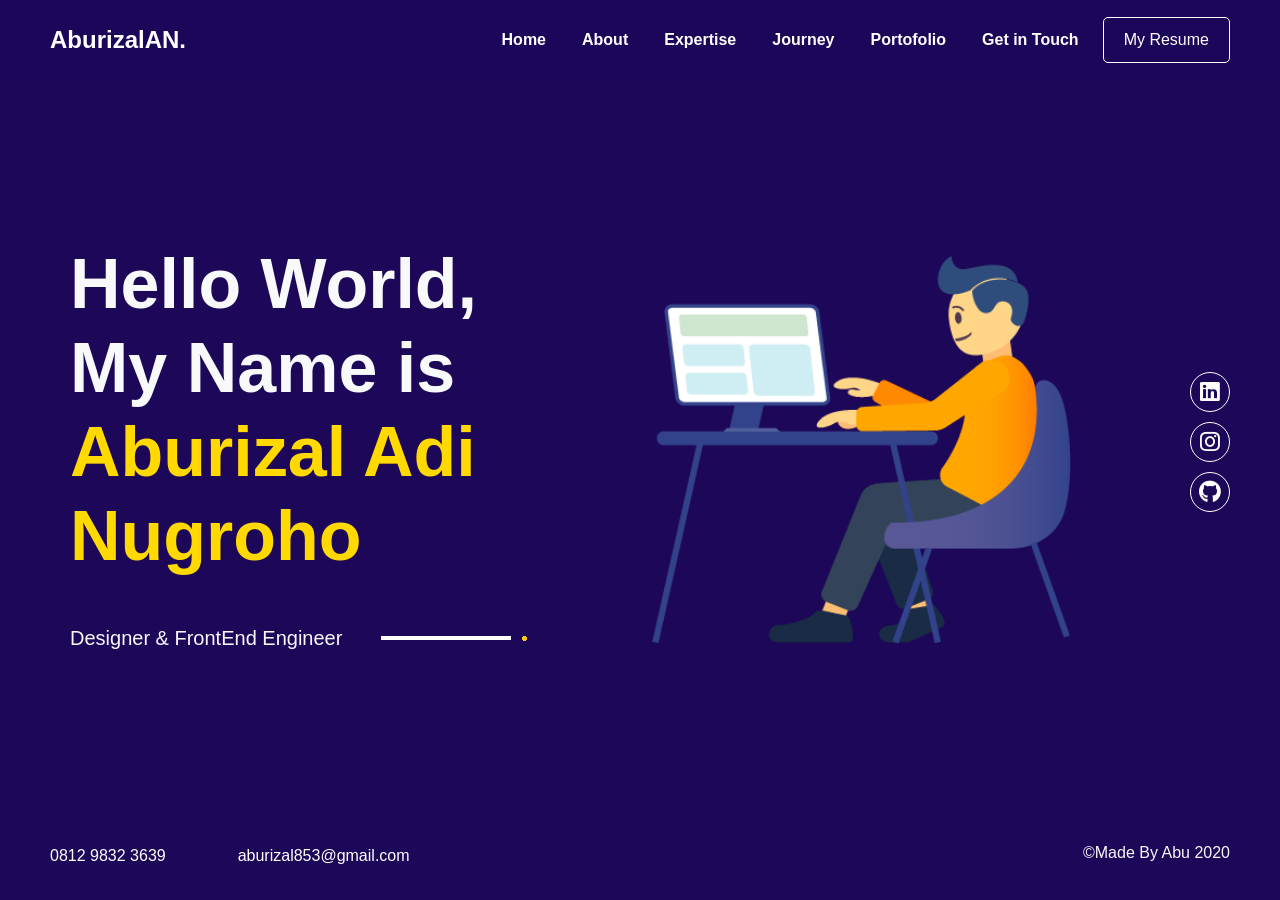
==== commit 22e53b0c: "tambahan sosial media" ====
--- a/index.html
+++ b/index.html
@@ -47,10 +47,9 @@
         </div>
         
         <ul class="sosmed position-absolute">
-            <li><a href=""><i class="fab fa-pinterest-p"></i></a></li>
-            <li><a href=""><i class="fab fa-facebook-f"></i></a></li>
-            <li><a href=""><i class="fab fa-instagram"></i></a></li>
-            <li><a href=""><i class="fab fa-twitter"></i></a></li>
+            <li><a href="https://www.linkedin.com/in/aburizal-adi-nugroho-5084a81b3/"><i class="fab fa-linkedin"></i></a></li>
+            <li><a href="https://www.instagram.com/aburizal_a_n/"><i class="fab fa-instagram"></i></a></li>
+            <li><a href="https://github.com/aburizalAN/"><i class="fab fa-github"></i></a></li>
         </ul>
 
         <div id="pagepiling">
--- a/css/main.css
+++ b/css/main.css
@@ -116,6 +116,20 @@
 
 .navbar-light .nav-link:hover {
   color: #4827dd !important;
+}
+
+.navbar-light .myresume {
+  color: #484848;
+  padding: 10px 20px;
+  border: 1px solid #484848 !important;
+  border-radius: 5px;
+  -webkit-transition: all .2s ease;
+  transition: all .2s ease;
+}
+
+.navbar-light .myresume:hover {
+  color: #772eff !important;
+  border-color: #772eff !important;
 }
 
 .sosmed {
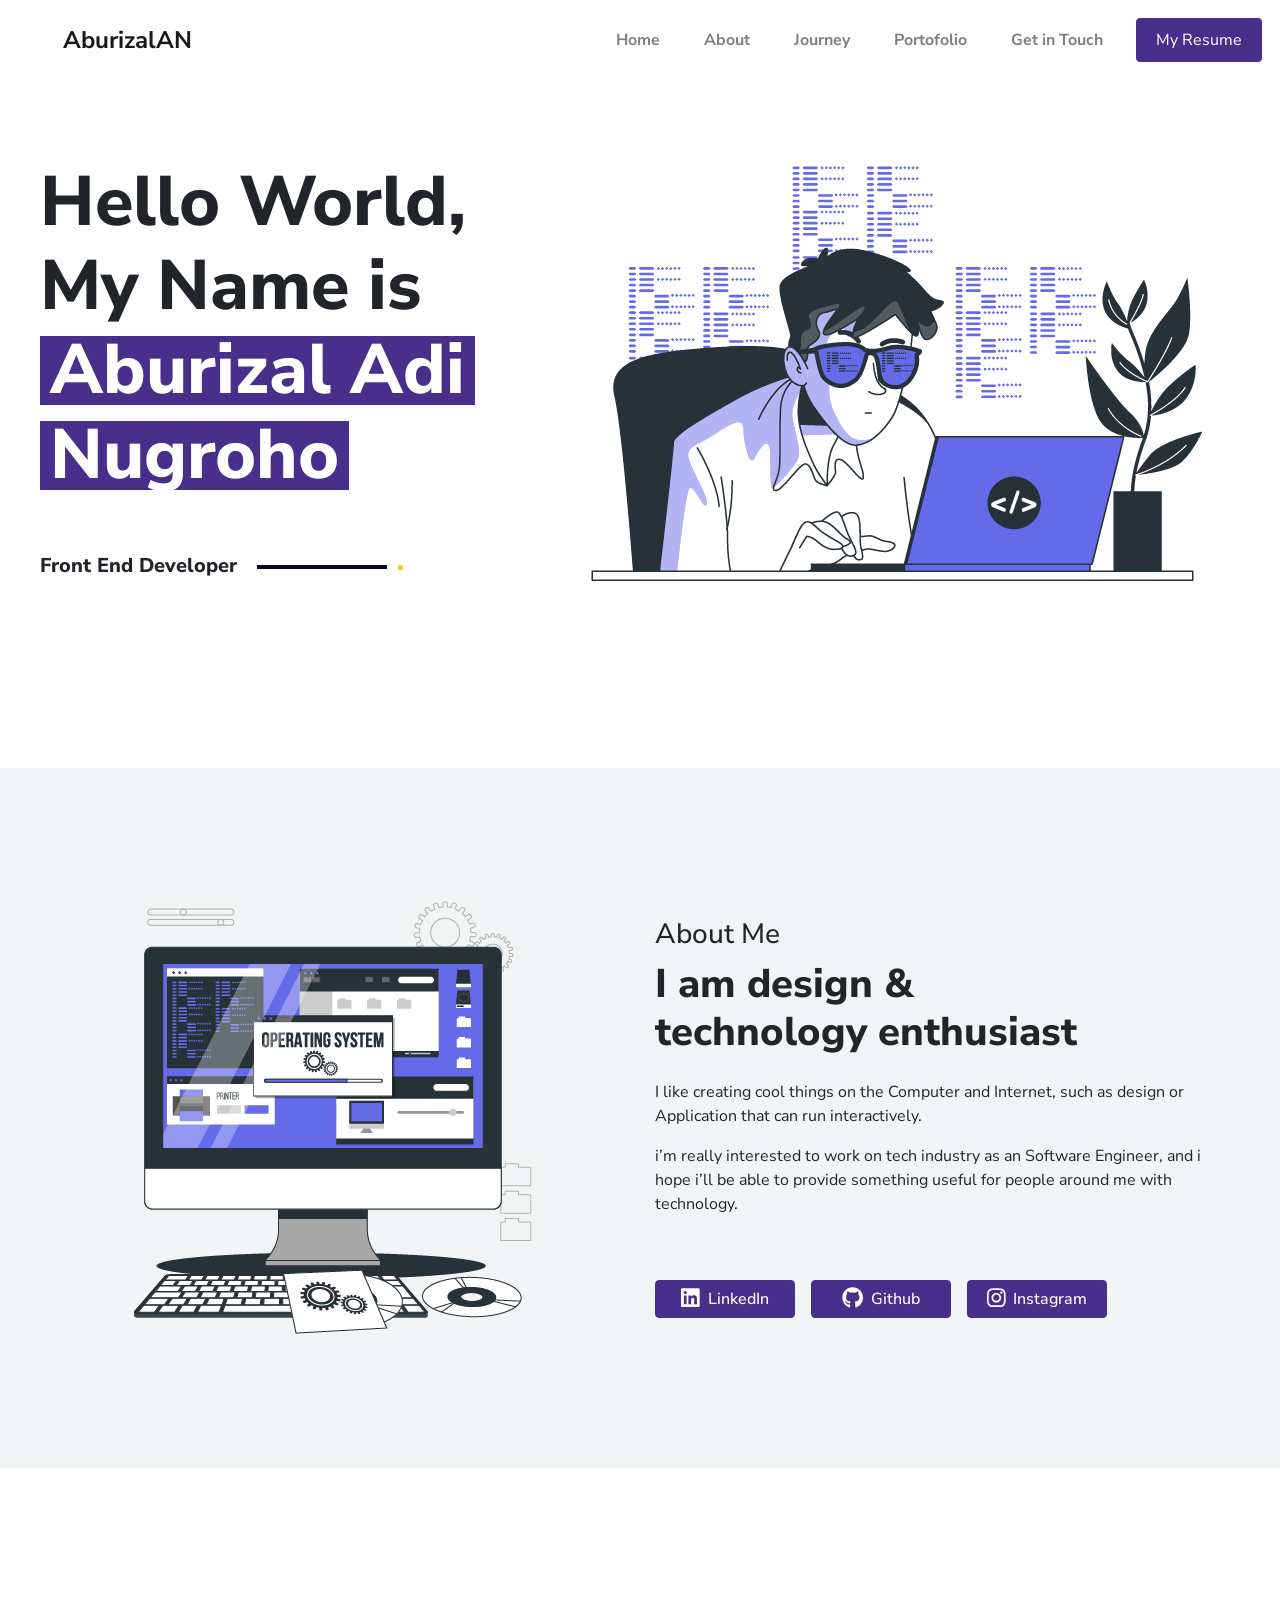
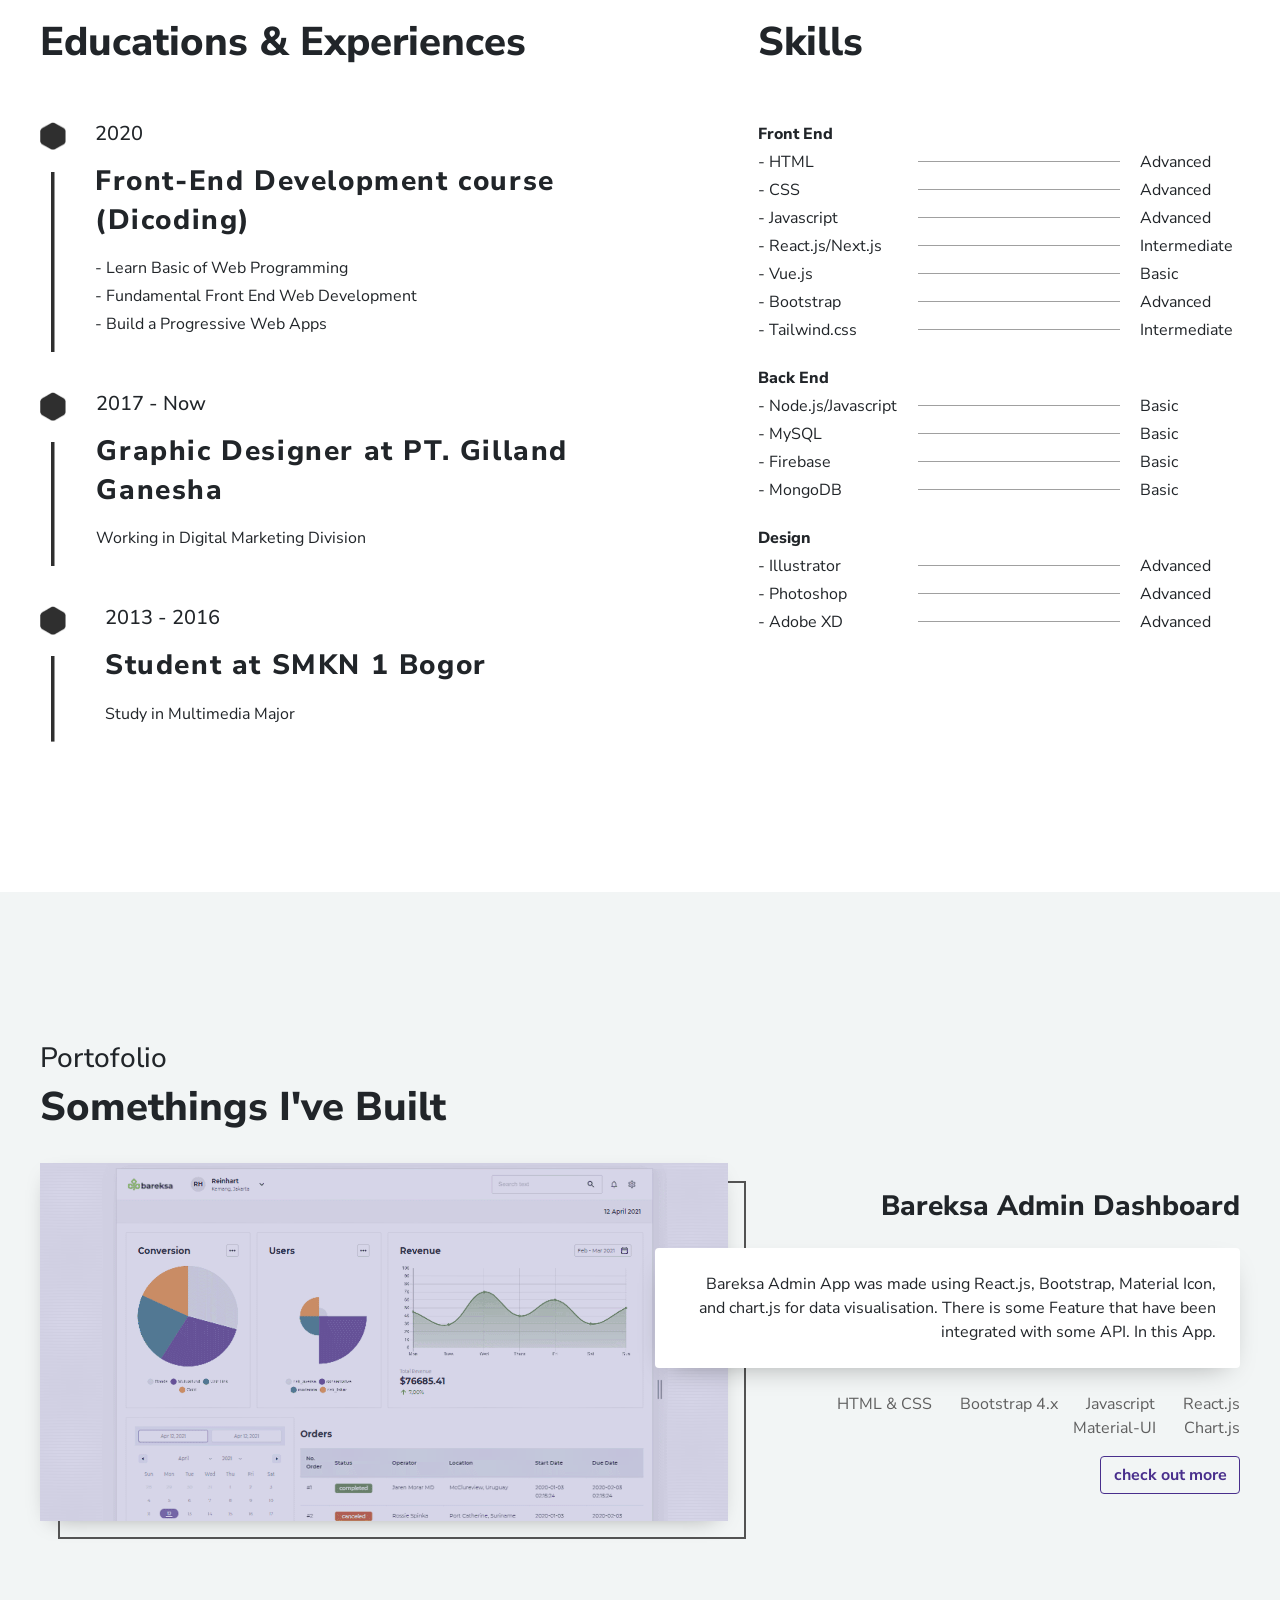
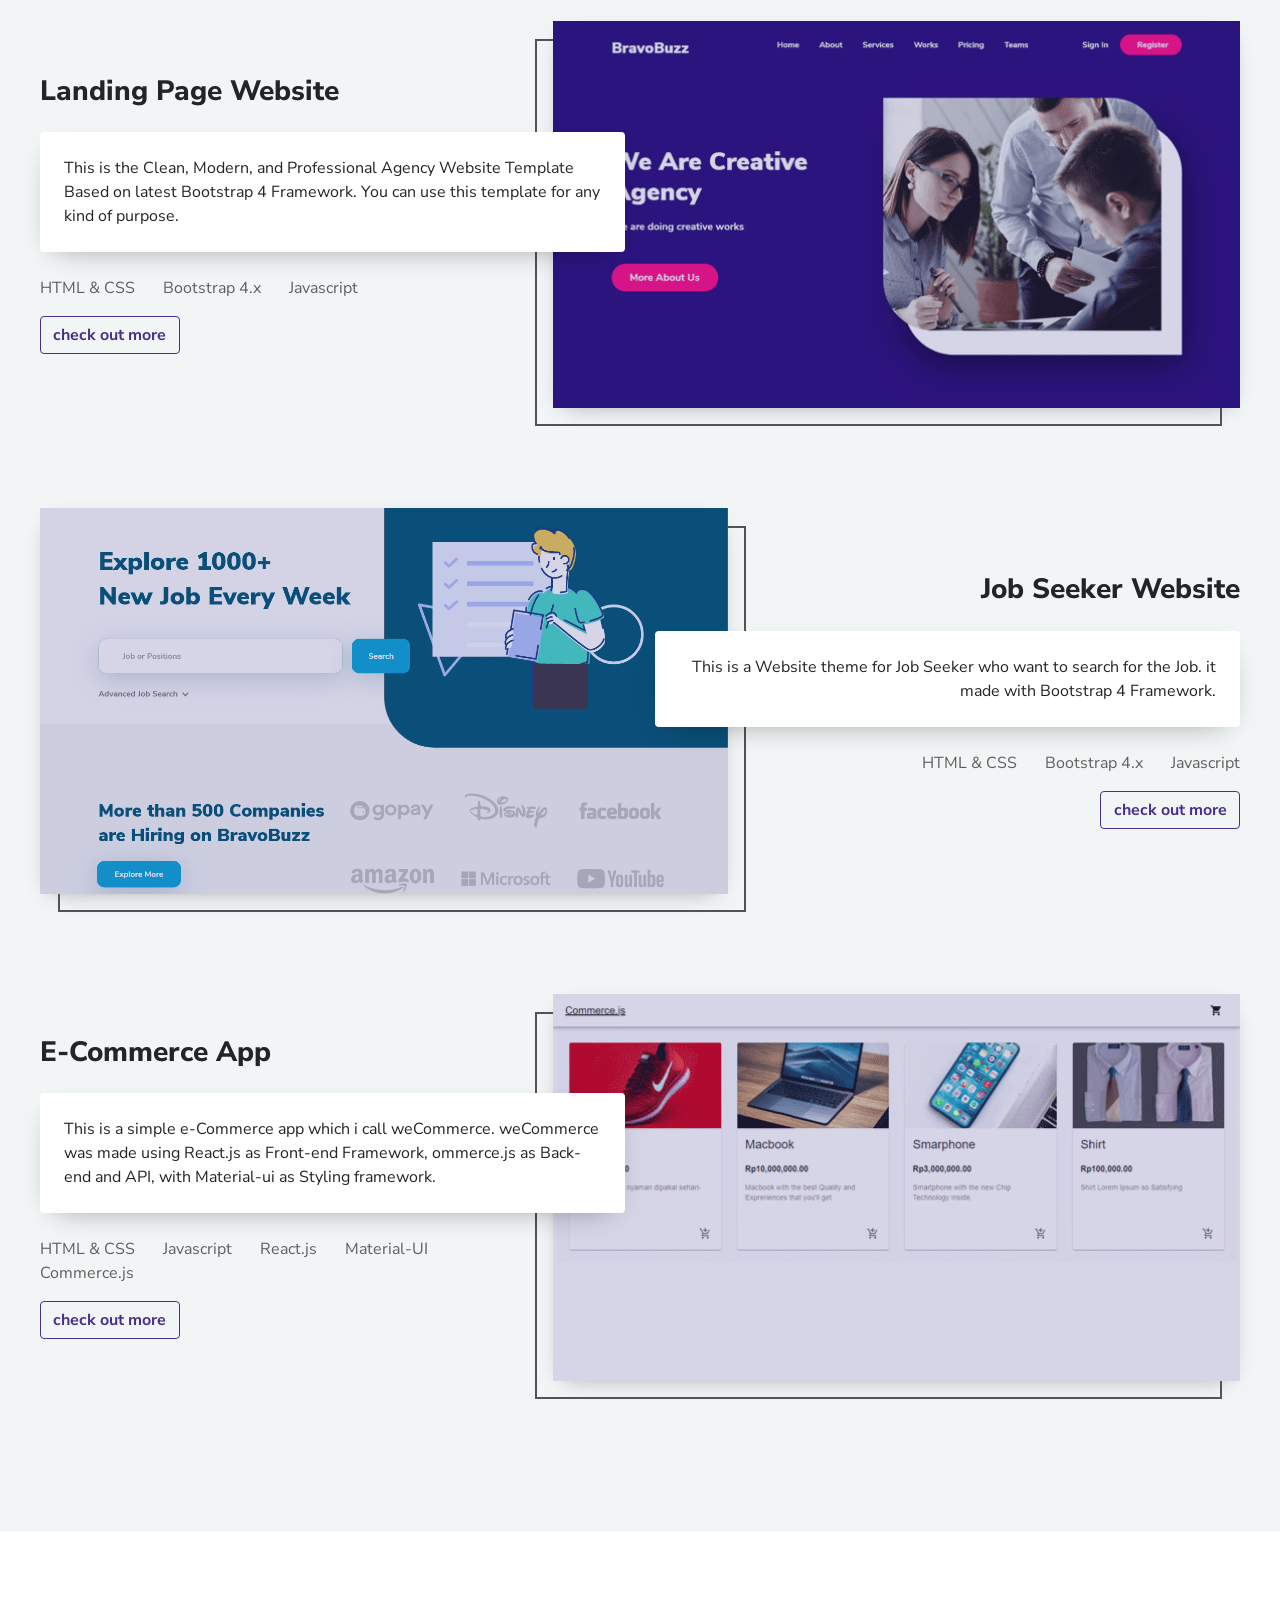
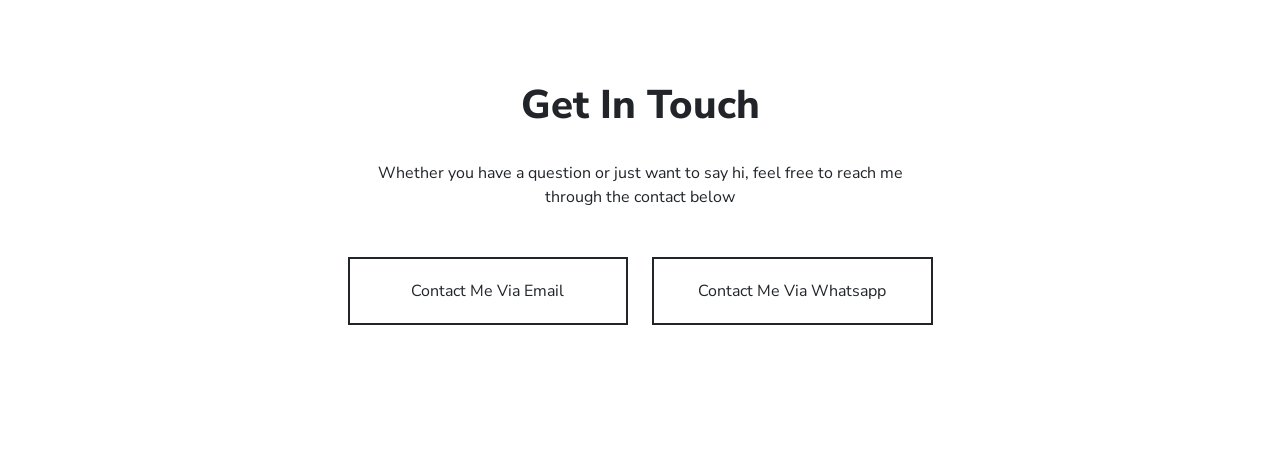
==== commit 908ae2f3: "First Post" ====
--- a/index.html
+++ b/index.html
@@ -1,405 +1 @@
-<!DOCTYPE html>
-<html lang="en">
-    <head>
-        <meta charset="utf-8">
-        <meta name="viewport" content="width=device-width, initial-scale=1">
-        <title>Aburizal Adi Nugroho - FrontEnd Engineer</title>
-        <link href="./css/bootstrap.min.css" rel="stylesheet">
-        <link href="./css/all.min.css" rel="stylesheet" >
-        <link href="./css/magnific-popup.css" rel="stylesheet">
-        <link href="./css/jquery.pagepiling.min.css" rel="stylesheet">
-        <link href="./css/main.css" rel="stylesheet">
-    </head>
-    <body>
-        <!--======Navbar========-->
-        <nav id="navbar" class="navbar navbar-expand-xl navbar-dark fixed-top">
-            <div class="container-fluid">
-                <a class="navbar-brand me-5" href="#">AburizalAN.</a>
-                <button class="navbar-toggler" type="button" data-toggle="collapse" aria-controls="navbarSupportedContent" aria-expanded="false" aria-label="Toggle navigation">
-                    <span class="navbar-toggler-icon"></span>
-                </button>
-                <div class="collapse navbar-collapse" id="navbarSupportedContent">
-                    <ul id="menu" class="navbar-nav ms-auto">
-                        <li data-menuanchor="header" class="nav-item"><a class="nav-link" href="#header">Home</a></li>
-                        <li data-menuanchor="about" class="nav-item"><a class="nav-link" href="#about">About</a></li>
-                        <li data-menuanchor="skills" class="nav-item"><a class="nav-link" href="#skills">Expertise</a></li>
-                        <li data-menuanchor="journey" class="nav-item"><a class="nav-link" href="#journey">Journey</a></li>
-                        <li data-menuanchor="portofolio" class="nav-item"><a class="nav-link" href="#portofolio">Portofolio</a></li>
-                        <li data-menuanchor="contact" class="nav-item"><a class="nav-link" href="#contact">Get in Touch</a></li>
-                    </ul>
-                    
-                    <a class="myresume ms-0 ms-lg-4" href="https://drive.google.com/file/d/1-pJa2Ewuh2-pcLEcbB_aptd0f5gsszlU/view?usp=sharing">
-                        My Resume
-                    </a>
-                </div>
-            </div>
-        </nav>
-        <div class="bottom-nav fixed-bottom text-light">
-            <div class="container-fluid">
-                <div class="row d-flex justify-content-between align-items-center">
-                    <div class="contact d-flex align-items-center justify-content-start">
-                        <div class="phone me-5">0812 9832 3639</div>
-                        <div class="email ms-4">aburizal853@gmail.com</div>
-                    </div>
-                    <h6>&#169;Made By Abu 2020</h6>
-                </div>
-            </div>
-        </div>
-        
-        <ul class="sosmed position-absolute">
-            <li><a href="https://www.linkedin.com/in/aburizal-adi-nugroho-5084a81b3/"><i class="fab fa-linkedin"></i></a></li>
-            <li><a href="https://www.instagram.com/aburizal_a_n/"><i class="fab fa-instagram"></i></a></li>
-            <li><a href="https://github.com/aburizalAN/"><i class="fab fa-github"></i></a></li>
-        </ul>
-
-        <div id="pagepiling">
-            <header id="header" class="header section pp-scrollable">
-                <div class="container text-light position-relative h-lg-100">
-                    <div class="row align-items-center h-100 justify-content-center">
-                        <div class="col-lg-5">
-                            <h1 class="big-title mb-lg-5 mb-4">
-                                Hello World, <br> My Name is <span>Aburizal Adi Nugroho</span>
-                            </h1>
-                            <h5>
-                                Designer & FrontEnd Engineer
-                            </h5>
-                        </div>
-                        <div class="col-lg-6 offset-lg-1 mt-4 mt-lg-0">
-                            <img class=" w-75" src="./img/illustration/illustration-header.png">
-                        </div>
-                    </div>
-                </div>
-            </header>
-
-            <section id="about" class="section light-section about pp-scrollable">
-                <div class="container h-lg-100">
-                    <div class="row h-100 align-items-center justify-content-center">
-                        <div class="col-lg-6">
-                            <h3>About Me</h3>
-                            <h1>I am design &  <br>
-                                technology enthusiast
-                            </h1>
-                            <p class="mt-4">
-                                Hello I'm Abu, Design & Tech Enthusiast based in Bogor, West Java.
-                                Now i'm working as a Graphic Designer in the Educational Consultant in Cibinong. 
-                            </p>
-                            <p>
-                                I like to learn & make many things about Technology and design aspecially on Web Technology.
-                            </p>
-                        </div>
-                        <div class="col-lg-6 d-flex justify-content-center">
-                            <div class="wrapper">
-                                <div class="img-wrapper">
-                                    <img src="./img/Foto/profil.jpg">
-                                </div>
-                            </div>
-                        </div>
-                    </div>
-                </div>
-            </section>
-
-            <section id="skills" class="section skills text-light pp-scrollable">
-                <div class="container h-lg-100">
-                    <div class="row h-100 align-items-center justify-content-center">
-                        <div class="col-lg-5">
-                            <div class="img-wrapper d-flex justify-content-center align-items-center">
-                                <img src="./img/skills-01.png" alt="">
-                            </div>
-                        </div>
-                        <div class="col-lg-5 offset-lg-1 content">
-                            <h3>Expertise</h3>
-                            <h1>My Skills & Technologies</h1>
-                            <div class="mt-5">
-                                <div class="progress-item">
-                                    <div class="row">
-                                        <div class="col-md-6"><h6>Coding (FrontEnd)</h6></div>
-                                        <div class="col-md-6 text-end"></div>
-                                    </div>
-                                    <div class="progress mt-2">
-                                        <div class="progress-bar" role="progressbar" style="width: 60%" aria-valuenow="60" aria-valuemin="0" aria-valuemax="100"></div>
-                                    </div>
-                                </div>
-                                <div class="progress-item mt-4">
-                                    <div class="row">
-                                        <div class="col-md-6"><h6>Design</h6></div>
-                                        <div class="col-md-6 text-end"></div>
-                                    </div>
-                                    <div class="progress mt-2">
-                                        <div class="progress-bar bg-success" role="progressbar" style="width: 60%" aria-valuenow="60" aria-valuemin="0" aria-valuemax="100"></div>
-                                    </div>
-                                </div>
-                            </div>
-                            <div class="mt-5">
-                                <h6>Technologies</h6>
-                                <ul>
-                                    <li>Javascript (ES6)</li>
-                                    <li>HTML & CSS</li>
-                                    <li>Bootstrap Framework</li>
-                                    <li>React</li>
-                                    <li>Progresive Web App</li>
-                                    <li>Github</li>
-                                </ul>
-                            </div>
-                        </div>
-                    </div>
-                </div>
-            </section>
-
-            <section id="journey" class="section experiences light-section pp-scrollable">
-                <div class="container">
-                    <div class="row">
-                        <div class="col-11">
-                            <h3>Employment & Education</h3>
-                            <h1 class="mb-5">My Experiences Journey</h1>
-                        </div>
-                        <div class="col-lg-11 mt-2">
-                            <ul class="experiencelist">
-                                <li class="dicoding">
-                                    <div class="d-lg-flex align-items-center ps-lg-0 ps-4">
-                                        <div class="col-lg-6 d-lg-flex justify-content-center icon">
-                                            <img src="./img/dicoding logo.png" alt="">
-                                        </div>
-                                        <div class="col-lg-6 mt-lg-0 mt-3">
-                                            <h5>2020</h5>
-                                            <h3>Sertifikat Kompetensi Dicoding</h3>
-                                            <ul>
-                                                <li>Belajar Dasar Pemrograman Web</li>
-                                                <li>Fundamental Front End Web Development</li>
-                                                <li>Membangun Progressive Web Apps</li>
-                                            </ul>
-                                        </div>
-                                    </div>
-                                    <div class="icon-wrapper">
-                                        <span><i class="fas fa-briefcase"></i></span>
-                                    </div>
-                                    <div class="button-wrapper overflow-hidden d-lg-block d-none">
-                                        <button type="button"><i class="fas fa-search-plus"></i></button>
-                                    </div>
-                                </li>
-                                <li class="bdd">
-                                    <div class="d-lg-flex align-items-center ps-lg-0 ps-4">
-                                        <div class="col-lg-6 d-lg-flex justify-content-center align-items-center icon">
-                                            <img class="me-4" src="./img/logo-bdd.png" alt="">
-                                            <img src="./img/logo-kemenparekraf.png">
-                                        </div>
-                                        <div class="col-lg-6 mt-lg-0 mt-3">
-                                            <h5>2020</h5>
-                                            <h3>Baparekraf Digital Talent Day</h3>
-                                            <p>Monitoring dan Coaching Penerima Fasilitas BDT TA 2020 [Online Event]</p>
-                                        </div>
-                                    </div>
-                                    <div class="icon-wrapper">
-                                        <span><i class="fas fa-briefcase"></i></span>
-                                    </div>
-                                    <div class="button-wrapper overflow-hidden d-lg-block d-none">
-                                        <button type="button"><i class="fas fa-search-plus"></i></button>
-                                    </div>
-                                </li>
-                                <li class="gilland">
-                                    <div class="d-lg-flex align-items-center ps-lg-0 ps-4">
-                                        <div class="col-lg-6 d-lg-flex justify-content-center align-items-center icon">
-                                            <img class="me-4" src="./img/GILLAND GANESHA 2016-COLOR.png" alt="">
-                                        </div>
-                                        <div class="col-lg-6 mt-lg-0 mt-3">
-                                            <h5>2017 - Now</h5>
-                                            <h3>Graphic Designer <br>at PT. Gilland Ganesha</h3>
-                                            <p>Working at Marketing & Social Media Division</p>
-                                        </div>
-                                    </div>
-                                    <div class="icon-wrapper">
-                                        <span><i class="fas fa-briefcase"></i></span>
-                                    </div>
-                                    <div class="button-wrapper overflow-hidden d-lg-block d-none">
-                                        <button type="button"><i class="fas fa-search-plus"></i></button>
-                                    </div>
-                                </li>
-                                <li class="smk">
-                                    <div class="d-lg-flex align-items-center ps-lg-0 ps-4">
-                                        <div class="col-lg-6 d-lg-flex justify-content-center align-items-center icon">
-                                            <img class="me-4" src="./img/SMKN 1 Bogor.jpg" alt="">
-                                        </div>
-                                        <div class="col-lg-6 mt-lg-0 mt-3">
-                                            <h5>2013 - 2016</h5>
-                                            <h3>Student at SMKN 1 Bogor</h3>
-                                            <p>Student in Multimedia Major</p>
-                                        </div> 
-                                    </div>          
-                                    <div class="icon-wrapper">
-                                        <span><i class="fas fa-briefcase"></i></span>
-                                    </div>
-                                    <div class="button-wrapper overflow-hidden d-lg-block d-none">
-                                        <button type="button"><i class="fas fa-search-plus"></i></button>
-                                    </div>
-                                </li>
-                            </ul>
-                        </div>
-                    </div>
-                </div>
-            </section>
-
-            <section id="portofolio" class="section portofolio pp-scrollable text-light">
-                <div class="container">
-                    <div class="row h-100 align-items-center justify-content-center">
-                        <div class="col-lg-11">
-                            <h3>Portofolio</h3>
-                            <h1 class="mb-5">Somethings I've Built</h1>
-                        </div>
-                        <div class="col-lg-11 mt-3">
-                            <div class="row">
-                                <div class="grid">
-                                    <a href="./demo1/index2.html" class="image-wrapper">
-                                        <div class="image">
-                                            <img class="w-100" src="img/Group 365.png">
-                                        </div>
-                                    </a>
-                                    <div class="content">
-                                        <h3 class="mb-4">Landing Page Website</h3>
-                                        <div class="white-box">
-                                            This is the Clean, Modern, and Professional Agency Website Template Based on latest Bootstrap 4 Framework.
-                                            You can use this template for any kind of purpose.
-                                        </div>
-                                        <ul class="mt-4">
-                                            <li>HTML & CSS</li>
-                                            <li>Bootstrap 4.x</li>
-                                            <li>Javascript</li>
-                                        </ul>
-                                        <a class="mt-3" href="./demo1/index2.html">
-                                            <div class="overflow-hidden d-inline-block">
-                                                <span>check out more</span>
-                                            </div>
-                                            <span class="ps-2 d-inline-block"><i class="fas fa-external-link-alt"></i></span>
-                                        </a>
-                                    </div>
-                                </div>
-                                <div class="grid left">
-                                    <a href="./demo2/index.html" class="image-wrapper">
-                                        <div class="image" style="height: 358px;">
-                                            <img class="w-100" src="img/Web 1366 – 1.png">
-                                        </div>
-                                    </a>
-                                    <div class="content">
-                                        <h3 class="mb-4">Job Seeker Website</h3>
-                                        <div class="white-box">
-                                            This is a Website theme for Job Seeker who want to search for the Job.
-                                            it made with Bootstrap 4 Framework. 
-                                        </div>
-                                        <ul class="mt-4">
-                                            <li>HTML & CSS</li>
-                                            <li>Bootstrap 4.x</li>
-                                            <li>Javascript</li>
-                                        </ul>
-                                        <a class="mt-3" href="./demo2/index.html">
-                                            <div class="overflow-hidden d-inline-block">
-                                                <span>check out more</span>
-                                            </div>
-                                            <span class="pe-2 d-inline-block"><i class="fas fa-external-link-alt"></i></span>
-                                        </a>
-                                    </div>
-                                </div>
-                                <div class="grid">
-                                    <a href="https://football-new-c6c02.web.app/" class="image-wrapper">
-                                        <div class="image">
-                                            <img class="w-100" src="./img/Footbal.png">
-                                        </div>
-                                    </a>
-                                    <div class="content">
-                                        <h3 class="mb-4">Football team Web App</h3>
-                                        <div class="white-box">
-                                            A Web App that include the lists of Football team in the best european Leagues.
-                                            You can search the information about your Favorit Team, and save it into your Favorite List.
-                                            and you can access your Favorite team information in offline mode.
-                                        </div>
-                                        <ul class="mt-4">
-                                            <li>HTML & CSS</li>
-                                            <li>Javascript</li>
-                                            <li>PWA</li>
-                                            <li>Materialize.css</li>
-                                            
-                                        </ul>
-                                        <a class="mt-3" href="https://football-new-c6c02.web.app/">
-                                            <div class="overflow-hidden d-inline-block">
-                                                <span>check out more</span>
-                                            </div>
-                                            <span class="ps-2 d-inline-block"><i class="fas fa-external-link-alt"></i></span>
-                                        </a>
-                                    </div>
-                                </div>
-                            </div>
-                        </div>
-                    </div>
-
-                    <div class="row design-portofolio justify-content-center">
-                        <div class="col-lg-11">
-                            <div class="row">
-                                <h3 class="mb-5">Another Portofolio Design</h3>
-                                <div class="portofolio-grid">
-                                    <a class="grid-item" href="./img/Portofolio/display Creativora.jpg">
-                                        <div class="overlay">
-                                            <h4><i class="fas fa-search-plus"></i></h4>
-                                        </div>
-                                        <img src="./img/Portofolio/display Creativora.jpg">
-                                    </a>
-                                    <a class="grid-item" href="./img/Portofolio/01_Preview-02-02.png">
-                                        <div class="overlay">
-                                            <h4><i class="fas fa-search-plus"></i></h4>
-                                        </div>
-                                        <img src="./img/Portofolio/01_Preview-02-02.png">
-                                    </a>
-                                    <a class="grid-item" href="./img/Portofolio/WEb-Design-ai-2020-01.png">
-                                        <div class="overlay">
-                                            <h4><i class="fas fa-search-plus"></i></h4>
-                                        </div>
-                                        <img src="./img/Portofolio/WEb-Design-ai-2020-01.png">
-                                    </a>
-                                    <a class="grid-item" href="./img/Portofolio/Web-Design.png">
-                                        <div class="overlay">
-                                            <h4><i class="fas fa-search-plus"></i></h4>
-                                        </div>
-                                        <img src="./img/Portofolio/Web-Design.png">
-                                    </a>
-                                    <a class="grid-item" href="./img/Portofolio/01_Preview-2-01-01.png">
-                                        <div class="overlay">
-                                            <h4><i class="fas fa-search-plus"></i></h4>
-                                        </div>
-                                        <img src="./img/Portofolio/01_Preview-2-01-01.png">
-                                    </a>
-                                </div>
-                            </div>
-                        </div>
-                    </div>
-                </div>
-            </section>
-
-            <section id="contact" class="section get-in-touch text-light pp-scrollable">
-                <div class="container text-center h-100">
-                    <div class="row justify-content-center h-100 align-items-center flex-column">
-                        <div class="col-lg-12">
-                            <h1>Get In Touch</h1>
-                        </div>
-                        <div class="col-lg-6 mt-4">
-                            <p class="mb-5">
-                                Lorem ipsum dolor sit amet, consectetur adipiscing elit. 
-                                Praesent congue, elit semper vulputate ultrices, arcu risus 
-                                mattis arcu, sed faucibus odio augue quis tortor. 
-                                Pellentesque vel egestas turpis.
-                            </p>
-                            <div class="btn-wrapper d-flex justify-content-center align-items-center flex-column flex-lg-row">
-                                <a class="gmail" href="mailto:aburizal853@gmail.com">Contact Me Via Email</a>
-                                <a class="whatsapp ms-lg-4 mt-4 mt-lg-0" href="https://api.whatsapp.com/send?phone=6281298323639">Contact Me Via Whatsapp</a>
-                            </div>
-                        </div>
-                    </div>
-                </div>
-            </section>
-
-        </div>
-        
-
-
-        <script src="./js/jquery-3.5.1.min.js"></script>
-        <script src="./js/jquery.magnific-popup.js"></script>
-        <script src="./js/jquery.pagepiling.js"></script>
-        <script src="./js/bootstrap.bundle.min.js"></script>
-        <script src="./js/custom.js"></script>
-    </body>
-</html>+<!doctype html><html lang="en"><head><meta charset="utf-8"/><meta name="viewport" content="width=device-width,initial-scale=1"/><meta name="theme-color" content="#000000"/><meta name="description" content="Web site created using create-react-app"/><link rel="manifest" href="/manifest.json"/><title>Aburizal Adi Nugroho - Front End Developer</title><link href="/static/css/2.ef9168ec.chunk.css" rel="stylesheet"><link href="/static/css/main.1c8db7a5.chunk.css" rel="stylesheet"></head><body><noscript>You need to enable JavaScript to run this app.</noscript><div id="root"></div><script>!function(e){function r(r){for(var n,p,l=r[0],f=r[1],i=r[2],c=0,s=[];c<l.length;c++)p=l[c],Object.prototype.hasOwnProperty.call(o,p)&&o[p]&&s.push(o[p][0]),o[p]=0;for(n in f)Object.prototype.hasOwnProperty.call(f,n)&&(e[n]=f[n]);for(a&&a(r);s.length;)s.shift()();return u.push.apply(u,i||[]),t()}function t(){for(var e,r=0;r<u.length;r++){for(var t=u[r],n=!0,l=1;l<t.length;l++){var f=t[l];0!==o[f]&&(n=!1)}n&&(u.splice(r--,1),e=p(p.s=t[0]))}return e}var n={},o={1:0},u=[];function p(r){if(n[r])return n[r].exports;var t=n[r]={i:r,l:!1,exports:{}};return e[r].call(t.exports,t,t.exports,p),t.l=!0,t.exports}p.m=e,p.c=n,p.d=function(e,r,t){p.o(e,r)||Object.defineProperty(e,r,{enumerable:!0,get:t})},p.r=function(e){"undefined"!=typeof Symbol&&Symbol.toStringTag&&Object.defineProperty(e,Symbol.toStringTag,{value:"Module"}),Object.defineProperty(e,"__esModule",{value:!0})},p.t=function(e,r){if(1&r&&(e=p(e)),8&r)return e;if(4&r&&"object"==typeof e&&e&&e.__esModule)return e;var t=Object.create(null);if(p.r(t),Object.defineProperty(t,"default",{enumerable:!0,value:e}),2&r&&"string"!=typeof e)for(var n in e)p.d(t,n,function(r){return e[r]}.bind(null,n));return t},p.n=function(e){var r=e&&e.__esModule?function(){return e.default}:function(){return e};return p.d(r,"a",r),r},p.o=function(e,r){return Object.prototype.hasOwnProperty.call(e,r)},p.p="/";var l=this["webpackJsonpporto-project"]=this["webpackJsonpporto-project"]||[],f=l.push.bind(l);l.push=r,l=l.slice();for(var i=0;i<l.length;i++)r(l[i]);var a=f;t()}([])</script><script src="/static/js/2.0b9acfa7.chunk.js"></script><script src="/static/js/main.f3d33a5b.chunk.js"></script></body></html>
--- a/static/css/main.1c8db7a5.chunk.css
+++ b/static/css/main.1c8db7a5.chunk.css
@@ -0,0 +1,2 @@
+@import url(https://fonts.googleapis.com/css2?family=Nunito+Sans:ital,wght@0,200;0,300;0,400;0,600;0,700;0,800;0,900;1,200;1,300;1,400;1,600;1,700;1,800&display=swap);.navbar{z-index:1001;background-color:#fff;height:80px;transition:all .8s ease}.navbar .navbar-brand{font-weight:700;font-size:24px}.navbar .nav-item{font-weight:700;margin-left:28px}.navbar .nav-item .nav-link{transition:all .2s ease;position:relative;display:inline-block;width:100%}.navbar .navbar-collapse{width:auto}.navbar .navbar-collapse .myresume{padding:10px 20px;border:1px solid #fff;background-color:#492f8c;border-radius:5px;transition:all .2s ease}.navbar .navbar-collapse .myresume:hover{color:#492f8c!important;background-color:#fff;border-color:#492f8c}.navbar .navbar-toggler{display:-webkit-flex;display:flex;-webkit-align-items:center;align-items:center;-webkit-justify-content:center;justify-content:center;width:60px;height:50px}.navbar .sideNav{top:0;left:0;padding:30px 20px;width:65%;height:100%;transition:.3s ease}.navbar .sideNav ul li{padding:10px;text-align:center;margin:0}.navbar .sideNav ul li:hover{background-color:#fff}.navbar .sideNav .myresume{margin-top:30px;display:block;text-align:center;padding:10px 20px;border:1px solid #fff;background-color:#492f8c;border-radius:5px;transition:all .2s ease}.navbar .sideNav .myresume:hover{color:#492f8c!important;background-color:#fff;border-color:#492f8c}.navbar .sideNav.disabled{-webkit-transform:translateX(-100%);transform:translateX(-100%)}.navbar .sideNav.active{-webkit-transform:translateX(0);transform:translateX(0)}.header{width:100%;padding:80px 0}.header .big-title{font-weight:800;font-size:70px}@media screen and (max-width:450px){.header .big-title{font-size:50px}}.header .bg-shape-purple{background-color:#492f8c;display:inline-block;color:#fff;padding:10px;line-height:.7}.header .line,.header h5{display:inline-block}.header .line{width:170px;height:10px;position:relative}.header .line:after{content:"";position:absolute;top:0;bottom:0;right:0;width:150px;background-size:130px 4px,7px 7px;background-position:0 50%,140px 50%;background-repeat:no-repeat;background-image:linear-gradient(90deg,#0a032b,#0a032b),radial-gradient(ellipse at center,#ffc514 0,#ffc514 50%,rgba(255,197,20,0) 0,rgba(255,197,20,0) 100%)}@media screen and (max-width:992px){.header .line:after{display:none}}@media screen and (max-width:992px){.header img{width:90%;margin-top:2rem}}.about{padding:80px 0;background-color:#fff}@media screen and (min-width:992px){.about{padding:150px 0}}.about h1{font-weight:800}.about .wrapper{position:relative}.about .wrapper:before{content:"";width:100%;height:100%;position:absolute;top:30px;left:30px;border:2px solid #02233d;z-index:-1}.about .wrapper .img-wrapper{width:300px;height:350px;overflow:hidden;display:-webkit-flex;display:flex;-webkit-align-items:center;align-items:center}.about .wrapper .img-wrapper img{width:100%}@media screen and (max-width:576px){.about .buttons .btn{width:auto;font-size:13px}}.journey{padding:80px 0}@media screen and (min-width:992px){.journey{padding:150px 0}}.journey .big-title{font-weight:800}.journey .education .item{margin-bottom:2.5rem}.journey .education .item:last-child{margin-bottom:0}.journey .education .item .left{width:65px;display:-webkit-flex;display:flex;-webkit-flex-direction:column;flex-direction:column;-webkit-justify-content:space-between;justify-content:space-between}.journey .education .item .left img{width:26px}.journey .education .item .left .line{width:26px;height:calc(100% - 50px);background-size:3.5px 100%;background-position:50%;background-repeat:no-repeat;background-image:linear-gradient(90deg,#2f2f2f,#2f2f2f)}.journey .education .item h5{margin-bottom:1rem}.journey .education .item h3{font-weight:800;letter-spacing:.1rem;margin-bottom:1rem;line-height:1.4em}.journey .education .item ul{text-decoration:none;list-style:none;padding:0;margin:0}.journey .education .item ul li{margin-bottom:4px}.journey .skills .title{font-weight:800}.journey .skills ul{text-decoration:none;list-style:none;padding:0;margin:0}.journey .skills ul li{display:-webkit-flex;display:flex;-webkit-justify-content:space-between;justify-content:space-between;margin-bottom:4px}.journey .skills ul li .line{margin:0 20px;-webkit-flex:1 1;flex:1 1;background-size:100% 1px;background-position:50%;background-repeat:no-repeat;background-image:linear-gradient(#a0a0a0,#a0a0a0)}.journey .skills ul li span:last-child{width:100px}.journey .skills ul li span:first-child{width:140px}.portofolio{padding:80px 0;position:relative}@media screen and (min-width:992px){.portofolio{padding:150px 0}}.portofolio h1{font-weight:800}.portofolio .grid{width:100%;margin-bottom:100px;display:grid;grid-gap:30px;gap:30px;grid-template-columns:repeat(12,1fr);-webkit-align-items:center;align-items:center;-webkit-justify-content:center;justify-content:center;position:relative}.portofolio .grid:last-child{margin-bottom:0}.portofolio .grid .image-wrapper{display:block;grid-area:1/1/1/-1;position:relative;box-shadow:0 10px 30px -15px rgba(0,0,0,.5);top:0;left:0;transition:all .2s!important;transition-delay:.2s}@media screen and (min-width:992px){.portofolio .grid .image-wrapper{grid-area:1/1/1/8}}@media screen and (min-width:992px){.portofolio .grid .image-wrapper:hover{top:3px;left:3px}.portofolio .grid .image-wrapper:before{transition:.2s;content:"";position:absolute;width:100%;height:100%;border:2px solid #535353;top:18px;left:18px}.portofolio .grid .image-wrapper:hover:before{top:12px;left:12px}}.portofolio .grid .image{overflow:hidden;position:relative}.portofolio .grid .image:before{content:"";width:100%;height:100%;position:absolute;background-color:rgba(53,47,140,.2);transition:.3s}.portofolio .grid .image:hover:before{opacity:0}.portofolio .grid .content{text-align:right!important;position:relative;grid-area:1/1/1/-1;margin-top:100px}@media screen and (min-width:992px){.portofolio .grid .content{grid-area:1/7/1/-1;margin-top:0}}.portofolio .grid .content h3{font-weight:800}.portofolio .grid .content .white-box{box-shadow:0 10px 30px -15px rgba(0,0,0,.4);background-color:#fff;padding:24px;border-radius:4px}.portofolio .grid .content ul{list-style:none;padding:0;margin:0}@media screen and (min-width:992px){.portofolio .grid .content ul{width:80%}}.portofolio .grid .content ul li{display:inline-block;margin-left:28px;color:#5f5f5f}.portofolio .grid .content a{display:inline-block;overflow:auto;font-weight:700}@media screen and (min-width:992px){.portofolio .grid.left .image-wrapper{grid-area:1/6/1/-1}.portofolio .grid.left .image-wrapper:hover{top:3px;left:-3px}.portofolio .grid.left .image-wrapper:before{top:18px;left:-18px}.portofolio .grid.left .image-wrapper:hover:before{top:12px;left:-12px}}.portofolio .grid.left .content{text-align:left!important}@media screen and (min-width:992px){.portofolio .grid.left .content{grid-area:1/1/1/7}}.portofolio .grid.left .content ul{-webkit-justify-content:flex-start;justify-content:flex-start}.portofolio .grid.left .content ul li{margin-left:0;margin-right:28px}.portofolio .grid.left a div span:first-child{-webkit-transform:translateX(-100%);transform:translateX(-100%)}.portofolio .grid.left a>span{float:left}@media screen and (max-width:992px){.portofolio .grid{margin-bottom:40px;-webkit-align-items:unset;align-items:unset}.portofolio .grid .image-wrapper{box-shadow:none}.portofolio .grid .image-wrapper .image{height:200px!important;opacity:.3}.portofolio .grid .image-wrapper:after{display:none}.portofolio .grid .content{padding:20px 20px 10px}.portofolio .grid .content .white-box{box-shadow:none;background-color:hsla(0,0%,100%,.7);border-radius:none}}.portofolio .design-portofolio{margin-top:130px}@media screen and (max-width:992px){.portofolio .design-portofolio{margin-top:70px}}.portofolio .design-portofolio h3{font-weight:800}.portofolio .design-portofolio .portofolio-grid{display:block}.portofolio .design-portofolio .portofolio-grid .grid-item{display:block;margin-bottom:30px;box-shadow:0 20px 40px -15px rgba(0,0,0,.3);height:200px;overflow:hidden;background-color:#d8c7ff;position:relative}.portofolio .design-portofolio .portofolio-grid .grid-item .overlay{position:absolute;width:100%;height:100%;top:50%;left:50%;-webkit-transform:translate(-50%,-50%);transform:translate(-50%,-50%);background-color:rgba(68,0,255,.5);opacity:0;transition:.2s;display:-webkit-flex;display:flex;-webkit-align-items:center;align-items:center;-webkit-justify-content:center;justify-content:center;font-size:50px}.portofolio .design-portofolio .portofolio-grid .grid-item:hover .overlay{width:calc(100% - 30px);height:calc(100% - 30px);opacity:1}.portofolio .design-portofolio .portofolio-grid .grid-item img{width:100%;height:100%;object-fit:cover;object-position:top}@media screen and (min-width:720px){.portofolio .design-portofolio .portofolio-grid{display:grid;grid-template-columns:auto auto;grid-template-rows:minmax(300px,auto);grid-auto-flow:dense;grid-gap:30px;gap:30px}.portofolio .design-portofolio .portofolio-grid .grid-item{height:300px;margin-bottom:0}.portofolio .design-portofolio .portofolio-grid .grid-item:nth-child(3){grid-row-start:span 2;height:630px}}@media screen and (min-width:992px){.portofolio .design-portofolio .portofolio-grid{display:grid;grid-template-columns:auto auto auto;grid-template-rows:minmax(300px,auto);grid-auto-flow:dense;grid-gap:30px;gap:30px}.portofolio .design-portofolio .portofolio-grid .grid-item{height:300px;margin-bottom:0}.portofolio .design-portofolio .portofolio-grid .grid-item:first-child,.portofolio .design-portofolio .portofolio-grid .grid-item:nth-child(4){grid-column-start:span 2}.portofolio .design-portofolio .portofolio-grid .grid-item:nth-child(3){grid-row-start:span 2;height:630px}.portofolio .design-portofolio .portofolio-grid .grid-item:nth-child(5){grid-column-start:span 2}}.get-in-touch h1{font-weight:800}.get-in-touch .btn-wrapper a{width:300px;padding:20px 30px;border:2px solid #212529;color:#212529;text-decoration:none;transition:.2s}.get-in-touch .btn-wrapper a:hover{background-color:#492f8c;border-color:#492f8c;color:#fff}*{font-family:"Nunito Sans",sans-serif}section{padding:150px 0}.container{padding:0 24px}@media screen and (min-width:992px){.container{min-width:1230px!important;padding:0 15px}}.grey-section{background-color:#f2f5f5}.btn-purple{color:#fff;font-weight:500;background:#492f8c;border:1px solid #492f8c;transition:.2s ease;width:140px}.btn-purple:hover{background:none}.btn-purple.inverse{background:none;color:#492f8c}.btn-purple.inverse:hover{background:#492f8c;color:#fff}
+/*# sourceMappingURL=main.1c8db7a5.chunk.css.map */
